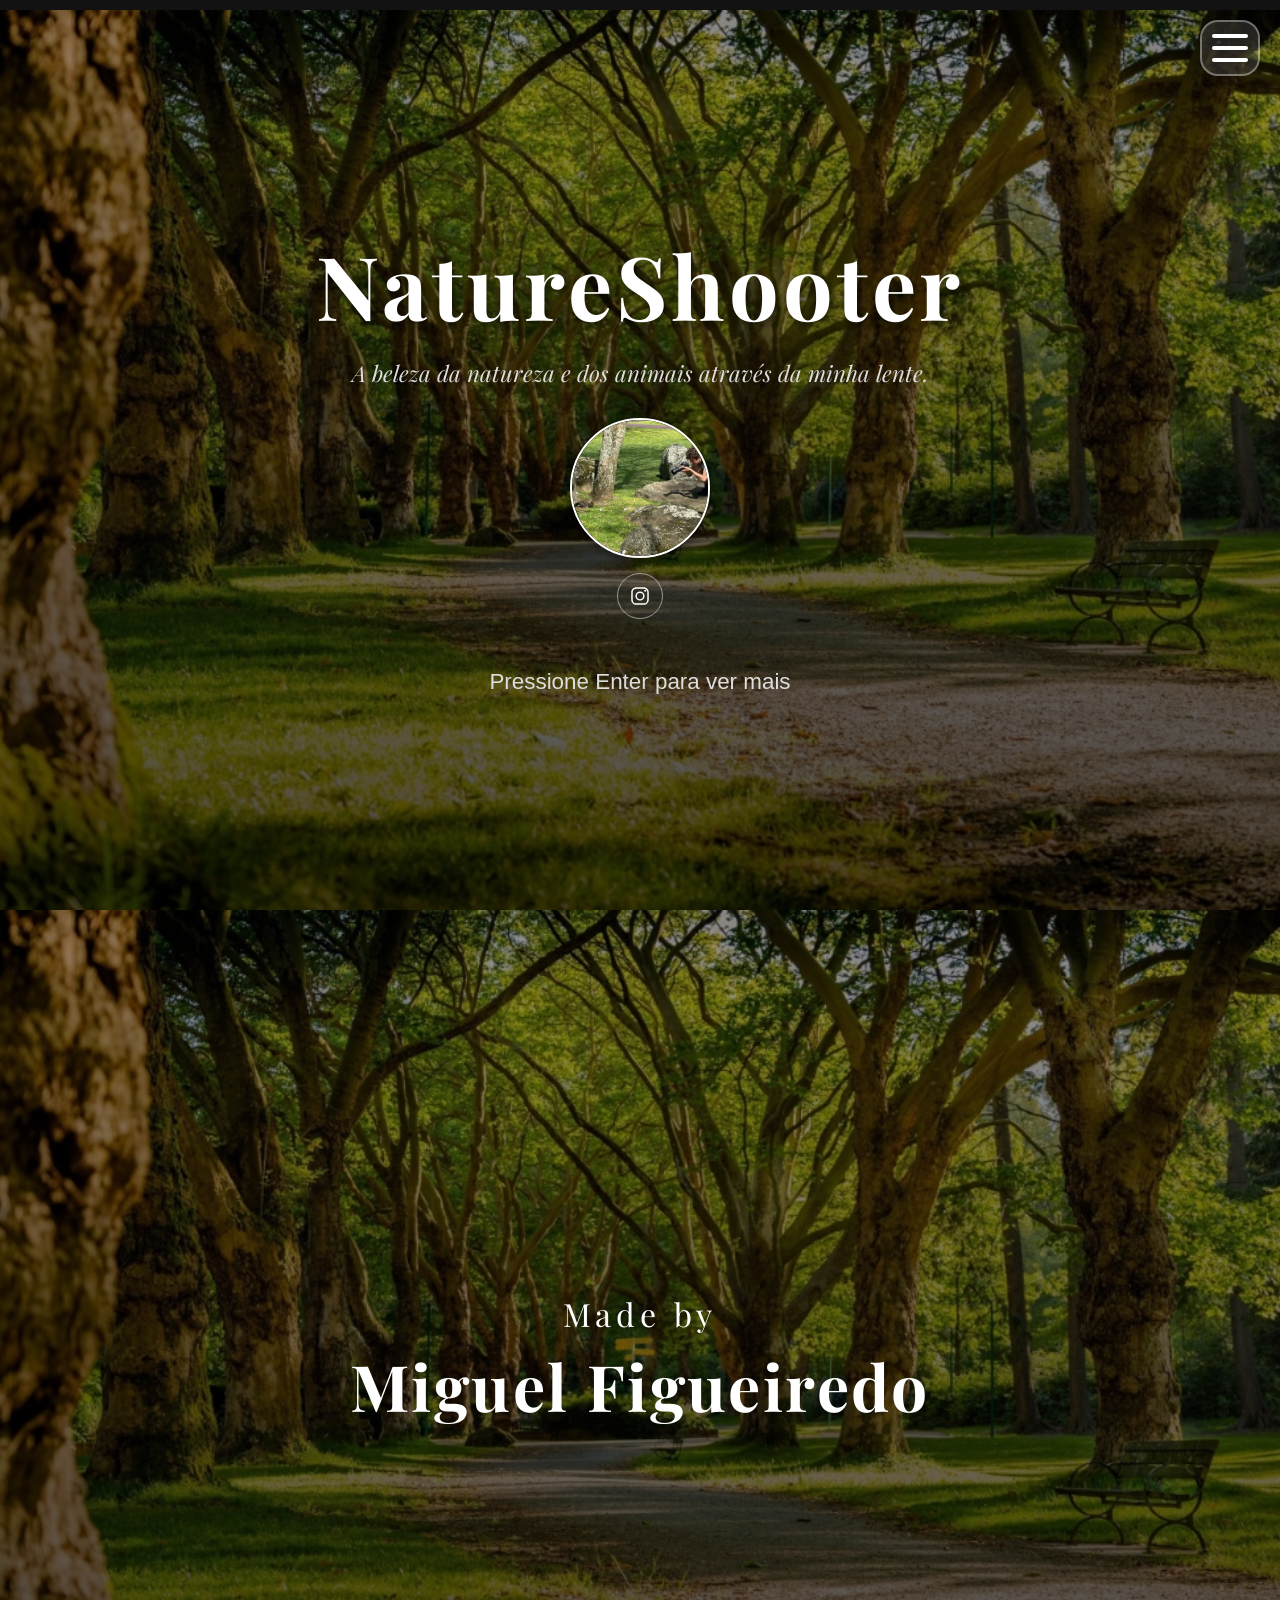
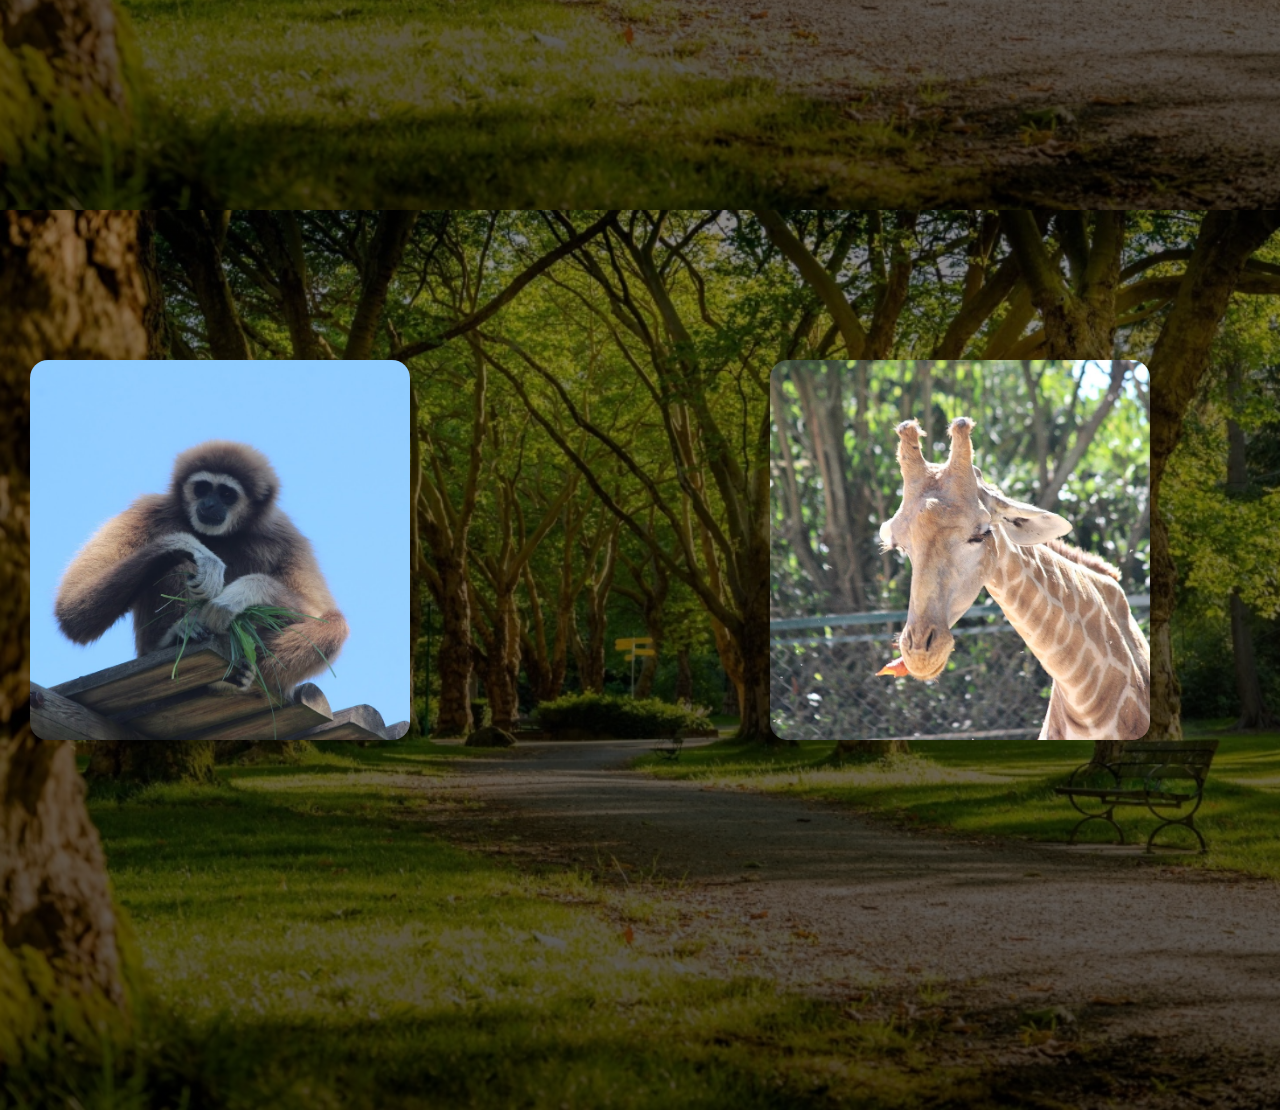
==== index.html @ ded07d56 "Remove texto Menu e estiliza links do menu" ====
<!DOCTYPE html>
<html lang="pt">
<head>
    <meta charset="UTF-8">
    <meta name="viewport" content="width=device-width, initial-scale=1.0">
    <title>NatureShooter | Fotografia de Animais</title>
    <meta name="description" content="NatureShooter é o portfólio de fotografia de animais e natureza por Miguel Figueiredo. Explore imagens de macacos, girafas e paisagens naturais." />
    <meta name="keywords" content="NatureShooter, fotografia, animais, natureza, macacos, girafas, portfólio, Miguel Figueiredo" />
    <meta name="author" content="Miguel Figueiredo" />
    <meta name="google-site-verification" content="googleacfc2899a70cedc3" />
    <meta property="og:title" content="NatureShooter | Fotografia de Animais" />
    <meta property="og:description" content="NatureShooter é o portfólio de fotografia de animais e natureza por Miguel Figueiredo. Veja imagens de macacos, girafas e mais." />
    <meta property="og:type" content="website" />
    <meta property="og:image" content="fotos/IMG_3420.JPG" />
    <meta property="og:url" content="https://jg4432894-hue.github.io/NatureShooter/" />
    <meta name="theme-color" content="#0d0d0d" />
    <link rel="preconnect" href="https://fonts.googleapis.com">
    <link rel="preconnect" href="https://fonts.gstatic.com" crossorigin>
    <link href="https://fonts.googleapis.com/css2?family=Playfair+Display:ital,wght@0,600;1,400&display=swap" rel="stylesheet">
    <link rel="stylesheet" href="style.css">
</head>
<body>

    <nav class="sidebar" aria-label="Navegação principal">
        <button class="menu-toggle" aria-expanded="false" aria-controls="sidebar-menu" aria-label="Abrir menu de navegação">
            <span></span>
            <span></span>
            <span></span>
        </button>
        <div class="sidebar-menu" id="sidebar-menu" aria-hidden="true">
            <ul>
                <li><a href="#inicio-slide">Início</a></li>
                <li><a href="#monkey-slide">Fotos</a></li>
            </ul>
        </div>
    </nav>

    <header class="cabecalho" id="inicio-slide">
        <h1>NatureShooter</h1>
        <p>A beleza da natureza e dos animais através da minha lente.</p>
        
        <div class="perfil-container">
            <img src="fotos/pfp.jpg" alt="Foto de Perfil Nature Shooter" class="perfil-foto">
            
            <a href="https://www.instagram.com/nature_shooter1/" target="_blank" class="instagram-link" title="Visitar Instagram">
                <svg class="instagram-logo" viewBox="0 0 512 512">
                    <path d="M349.33 69.33a93.62 93.62 0 0 1 93.34 93.34v186.66a93.62 93.62 0 0 1-93.34 93.34H162.67a93.62 93.62 0 0 1-93.34-93.34V162.67a93.62 93.62 0 0 1 93.34-93.34h186.66m0-37.33H162.67C90.8 32 32 90.8 32 162.67v186.66C32 421.2 90.8 480 162.67 480h186.66C421.2 480 480 421.2 480 349.33V162.67C480 90.8 421.2 32 349.33 32z"/>
                    <path d="M256 138.67A117.33 117.33 0 1 0 373.33 256 117.46 117.46 0 0 0 256 138.67zm0 197.33A80 80 0 1 1 336 256a80.09 80.09 0 0 1-80 80z"/>
                    <circle cx="390.47" cy="121.53" r="27.02"/>
                </svg>
            </a>
        </div>

        <p class="instrucao" id="texto-instrucao">Pressione Enter para ver mais</p>
    </header>

    <main class="galeria" id="meu-album">
        <section class="obra made-by">
            <div class="made-by-texto">
                <p class="made-by-label">Made by</p>
                <h2 class="made-by-name">Miguel Figueiredo</h2>
            </div>
        </section>

        <section class="obra monkey-slide" id="monkey-slide">
            <div class="monkey-card">
                <div class="monkey-button-wrapper">
                    <button id="add-monkey-btn" class="monkey-button" type="button" aria-label="Adicionar fotos de macacos">
                        <img src="fotos/IMG_3420.JPG" alt="Macaco" />
                    </button>
                    <button id="add-new-btn" class="monkey-button" type="button" aria-label="Adicionar fotos adicionais">
                        <img src="fotos/IMG_3447.JPG" alt="Girafa" />
                    </button>
                    <button id="add-new-btn-2" class="monkey-button" type="button" aria-label="Adicionar foto recém adicionada">
                        <img src="fotos/IMG_3460.JPG" alt="Imagem nova" />
                    </button>
                </div>
                <input type="file" id="monkey-file-input" accept="image/*" multiple hidden>
                <div id="monkey-preview" class="monkey-preview"></div>
            </div>
        </section>
    </main>

<script>
        function easeInOutQuad(t) {
            return t < 0.5 ? 2 * t * t : -1 + (4 - 2 * t) * t;
        }

        function smoothScrollTo(targetY, duration) {
            const startY = window.scrollY || window.pageYOffset;
            const distance = targetY - startY;
            const startTime = performance.now();

            function step(currentTime) {
                const elapsed = currentTime - startTime;
                const progress = Math.min(elapsed / duration, 1);
                const easeProgress = easeInOutQuad(progress);
                window.scrollTo(0, startY + distance * easeProgress);

                if (elapsed < duration) {
                    window.requestAnimationFrame(step);
                }
            }

            window.requestAnimationFrame(step);
        }

        function normalizeUrl(url) {
            if (typeof url !== 'string') return url;
            return url.replace(/&amp;/g, '&');
        }

        function bestInstagramResolutionUrl(url) {
            if (typeof url !== 'string') return url;
            const normalized = normalizeUrl(url);
            return normalized.replace(/s\d+(?:\.\d+)?x\d+(?:\.\d+)?/g, 's1080x1080');
        }

        async function resolveInstagramImageUrl(postUrl) {
            try {
                const oembedUrl = `https://api.instagram.com/oembed?url=${encodeURIComponent(postUrl)}`;
                const res = await fetch(oembedUrl);
                if (res.ok) {
                    const json = await res.json();
                    if (json.thumbnail_url) {
                        return bestInstagramResolutionUrl(json.thumbnail_url);
                    }
                }
            } catch (err) {
                console.warn('Instagram oEmbed falhou', err);
            }

            try {
                const proxyUrl = 'https://api.allorigins.win/raw?url=' + encodeURIComponent(postUrl);
                const res = await fetch(proxyUrl);
                if (!res.ok) throw new Error('Falha ao buscar página do Instagram');
                const html = await res.text();
                const match = html.match(/<meta property="og:image" content="([^"]+)"/i);
                return match ? bestInstagramResolutionUrl(match[1]) : null;
            } catch (err) {
                console.warn('Não foi possível resolver imagem Instagram para', postUrl, err);
                return null;
            }
        }

        function setImageSourceWithFallback(img, primarySrc, fallbackSrc) {
            let triedFallback = false;
            img.src = primarySrc;
            img.onerror = () => {
                if (!triedFallback && fallbackSrc && fallbackSrc !== primarySrc) {
                    triedFallback = true;
                    img.src = fallbackSrc;
                    return;
                }

                const fallbackMessage = document.createElement('p');
                fallbackMessage.textContent = 'Não foi possível carregar a imagem.';
                fallbackMessage.style.color = '#ffffff';
                fallbackMessage.style.marginBottom = '10px';
                img.replaceWith(fallbackMessage);
            };
        }

        async function loadInsta() {
            try {
                const res = await fetch('insta.json');
                if (!res.ok) return console.warn('Não foi possível carregar insta.json');
                const data = await res.json();
                const galeria = document.getElementById('meu-album');
                if (!Array.isArray(data) || data.length === 0) return;

                for (const item of data) {
                    const section = document.createElement('section');
                    section.className = 'obra';

                    const moldura = document.createElement('div');
                    moldura.className = 'moldura';

                    const originalImageUrl = normalizeUrl(item.image_url || item.media_url || item.url || item);
                    const fallbackImageUrl = originalImageUrl;
                    const isInstagramPost = typeof originalImageUrl === 'string' && originalImageUrl.includes('instagram.com/') && originalImageUrl.includes('/p/');
                    let resolvedUrl = originalImageUrl;
                    if (isInstagramPost) {
                        const remoteUrl = await resolveInstagramImageUrl(originalImageUrl);
                        resolvedUrl = remoteUrl ? bestInstagramResolutionUrl(remoteUrl) : originalImageUrl;
                    }

                    if (resolvedUrl && /^https?:\/\//i.test(resolvedUrl)) {
                        const img = document.createElement('img');
                        img.alt = item.caption || 'Imagem do Instagram';
                        img.loading = 'lazy';
                        setImageSourceWithFallback(img, resolvedUrl, fallbackImageUrl);
                        moldura.appendChild(img);
                    } else {
                        const message = document.createElement('p');
                        message.textContent = 'Não foi possível resolver a imagem automaticamente.';
                        message.style.color = '#ffffff';
                        message.style.marginBottom = '10px';
                        moldura.appendChild(message);

                        const link = document.createElement('a');
                        link.href = originalImageUrl;
                        link.target = '_blank';
                        link.rel = 'noopener noreferrer';
                        link.textContent = 'Ver publicação no Instagram';
                        link.style.color = '#ffffff';
                        link.style.textDecoration = 'underline';
                        moldura.appendChild(link);
                    }

                    const legenda = document.createElement('div');
                    legenda.className = 'legenda';

                    const h3 = document.createElement('h3');
                    h3.textContent = item.title || item.timestamp || item.caption || '';

                    const p = document.createElement('p');
                    p.className = 'descricao';
                    p.textContent = item.caption || '';

                    legenda.appendChild(h3);
                    legenda.appendChild(p);

                    section.appendChild(moldura);
                    section.appendChild(legenda);

                    galeria.appendChild(section);
                }
            } catch (err) {
                console.error('Erro ao carregar feed do Instagram:', err);
            }
        }

        function scrollToGallery() {
            const instrucao = document.getElementById('texto-instrucao');
            instrucao.style.opacity = '0';
            const duration = 1200;
            document.body.style.overflowY = 'auto';
            const target = document.querySelector('.obra.made-by');
            const targetY = target ? target.offsetTop : window.innerHeight;
            smoothScrollTo(targetY, duration);
        }

        function setupMonkeyPhotoButton() {
            const buttons = Array.from(document.querySelectorAll('.monkey-button'));
            const fileInput = document.getElementById('monkey-file-input');
            const preview = document.getElementById('monkey-preview');

            if (!buttons.length || !fileInput || !preview) return;

            buttons.forEach((button) => {
                button.addEventListener('click', () => fileInput.click());
            });

            fileInput.addEventListener('change', (event) => {
                const files = Array.from(event.target.files || []);
                files.forEach((file) => {
                    if (!file.type.startsWith('image/')) return;
                    const reader = new FileReader();
                    reader.onload = () => {
                        const thumb = document.createElement('img');
                        thumb.src = reader.result;
                        thumb.alt = 'Foto adicionada';
                        thumb.className = 'monkey-thumb';
                        preview.appendChild(thumb);
                    };
                    reader.readAsDataURL(file);
                });
            });
        }

        function setupReverseScroll() {
            const monkeySlide = document.getElementById('monkey-slide');
            const madeBySlide = document.querySelector('.obra.made-by');
            const headerSlide = document.querySelector('.cabecalho');

            if (monkeySlide) {
                monkeySlide.addEventListener('wheel', (event) => {
                    if (event.deltaY < 0) {
                        event.preventDefault();
                        if (!madeBySlide) return;
                        smoothScrollTo(madeBySlide.offsetTop, 900);
                    }
                }, { passive: false });
            }

            if (madeBySlide) {
                madeBySlide.addEventListener('wheel', (event) => {
                    if (event.deltaY < 0) {
                        event.preventDefault();
                        if (!headerSlide) return;
                        smoothScrollTo(headerSlide.offsetTop, 900);
                    } else if (event.deltaY > 0) {
                        event.preventDefault();
                        if (!monkeySlide) return;
                        smoothScrollTo(monkeySlide.offsetTop, 900);
                    }
                }, { passive: false });
            }
        }

        document.addEventListener('keydown', function(evento) {
            if (evento.key === 'Enter') {
                evento.preventDefault();
                scrollToGallery();
            }
        });

        setupMonkeyPhotoButton();
        setupSidebarMenu();
        setupReverseScroll();

        function setupSidebarMenu() {
            const sidebar = document.querySelector('.sidebar');
            const menuToggle = sidebar ? sidebar.querySelector('.menu-toggle') : null;
            const sidebarMenu = sidebar ? sidebar.querySelector('.sidebar-menu') : null;
            const menuLinks = sidebarMenu ? Array.from(sidebarMenu.querySelectorAll('a')) : [];

            if (!menuToggle || !sidebarMenu) return;

            function toggleMenu(open) {
                const isOpen = typeof open === 'boolean' ? open : !sidebar.classList.contains('sidebar-open');
                sidebar.classList.toggle('sidebar-open', isOpen);
                menuToggle.setAttribute('aria-expanded', String(isOpen));
                sidebarMenu.setAttribute('aria-hidden', String(!isOpen));
            }

            menuToggle.addEventListener('click', (event) => {
                event.stopPropagation();
                toggleMenu();
            });

            document.addEventListener('click', (event) => {
                if (!sidebar.contains(event.target) && sidebar.classList.contains('sidebar-open')) {
                    toggleMenu(false);
                }
            });

            menuLinks.forEach((link) => {
                link.addEventListener('click', (event) => {
                    event.preventDefault();
                    const targetId = link.getAttribute('href');
                    const target = document.querySelector(targetId);
                    if (target) {
                        toggleMenu(false);
                        smoothScrollTo(target.offsetTop, 900);
                    }
                });
            });
        }
    </script>
</body>
</html>
---- style.css ----
html {
    scroll-behavior: smooth;
}

*, *::before, *::after {
    box-sizing: border-box;
    margin: 0;
    padding: 0;
}

body {
    background-color: #121212;
    color: #eeeeee;
    font-family: 'Helvetica Neue', Arial, sans-serif;
    scroll-snap-type: y mandatory;
    overflow-y: auto;
    min-height: 100vh;
    padding-top: 10px;
}

.sidebar {
    position: fixed;
    right: 20px;
    top: 20px;
    left: auto;
    z-index: 10000;
    display: flex;
    align-items: flex-start;
    gap: 10px;
}

.menu-toggle {
    width: 60px;
    min-height: 52px;
    display: inline-flex;
    flex-direction: column;
    justify-content: center;
    align-items: center;
    gap: 8px;
    background: rgba(255, 255, 255, 0.12);
    border: 2px solid rgba(255, 255, 255, 0.35);
    border-radius: 18px;
    padding: 12px 10px;
    cursor: pointer;
    transition: background 0.25s ease, transform 0.25s ease, box-shadow 0.25s ease;
}

.menu-toggle:hover,
.menu-toggle:focus {
    background: rgba(255, 255, 255, 0.24);
    transform: translateY(-1px);
    box-shadow: 0 10px 24px rgba(0, 0, 0, 0.25);
}

.menu-toggle span {
    display: block;
    width: 100%;
    height: 4px;
    background: #ffffff;
    border-radius: 999px;
}

.sidebar-menu {
    position: fixed;
    top: 0;
    right: 0;
    width: 260px;
    min-height: 100vh;
    padding: 80px 24px 24px 24px;
    background: rgba(0, 0, 0, 0.88);
    backdrop-filter: blur(10px);
    box-shadow: -10px 0 40px rgba(0, 0, 0, 0.35);
    transform: translateX(110%);
    opacity: 0;
    transition: transform 0.35s ease, opacity 0.35s ease;
    border-left: 1px solid rgba(255, 255, 255, 0.08);
}

.sidebar-open .sidebar-menu {
    transform: translateX(0);
    opacity: 1;
}

.sidebar-menu ul {
    list-style: none;
    padding: 0;
    margin: 0;
}

.sidebar-menu li + li {
    margin-top: 18px;
}

.sidebar-menu a {
    color: #ffffff;
    text-decoration: none;
    font-family: 'Playfair Display', serif;
    font-size: 1.2rem;
    letter-spacing: 0.08em;
    font-weight: 600;
    display: inline-block;
    padding: 14px 18px;
    border-radius: 14px;
    width: 100%;
    transition: background 0.25s ease, color 0.25s ease, transform 0.25s ease;
}

.sidebar-menu a:hover,
.sidebar-menu a:focus {
    color: #121212;
    background: #ffd700;
    transform: translateX(3px);
}

@media (max-width: 760px) {
    .sidebar {
        right: 16px;
        top: 16px;
    }

    .sidebar-menu {
        width: 220px;
        padding-top: 70px;
    }

    .sidebar-menu a {
        font-size: 1rem;
        padding: 10px 14px;
    }
}

.cabecalho {
    height: 100vh; 
    display: flex;
    flex-direction: column;
    justify-content: center;
    align-items: center;
    text-align: center;
    scroll-snap-align: start;
    background-image: linear-gradient(rgba(0, 0, 0, 0.4), rgba(0, 0, 0, 0.7)), url('fotos/d90d2b4d-739e-4e83-9ef0-656e6b3c6dd5.jpg');
    background-size: cover;
    background-position: center;
}

.cabecalho h1 {
    font-family: 'Playfair Display', serif;
    font-size: 5.5rem;
    letter-spacing: 4px;
    margin-bottom: 15px;
    color: #ffffff;
    text-shadow: 2px 4px 10px rgba(0,0,0,0.6);
}

.cabecalho p {
    font-family: 'Playfair Display', serif;
    font-style: italic;
    font-size: 1.4rem;
    color: #dddddd;
}

.perfil-container {
    display: flex;
    flex-direction: column;
    align-items: center;
    margin-top: 30px;
    gap: 15px;
}

.perfil-foto {
    width: 140px;
    height: 140px;
    border-radius: 50%;
    border: 2px solid #ffffff;
    object-fit: cover;
    box-shadow: 0px 4px 10px rgba(0,0,0,0.5);
}

.instagram-link {
    display: flex;
    align-items: center;
    justify-content: center;
    padding: 12px;
    color: #ffffff;
    text-decoration: none;
    border: 1px solid rgba(255, 255, 255, 0.5);
    border-radius: 50%;
    transition: all 0.3s ease;
}

.instagram-logo {
    width: 20px;
    height: 20px;
    fill: #ffffff;
    transition: all 0.3s ease;
}

.instagram-link:hover {
    background-color: #ffffff;
    border-color: #ffffff;
}

.instagram-link:hover .instagram-logo {
    fill: #121212;
}

.instrucao {
    margin-top: 50px;
    font-size: 1rem;
    color: #ffffff;
    font-style: normal !important;
    font-family: sans-serif !important;
    animation: piscar 2s infinite;
    transition: opacity 0.5s ease;
}

@keyframes piscar {
    0%, 100% { opacity: 1; }
    50% { opacity: 0.2; }
}

.galeria {
    display: flex;
    flex-direction: column;
}

.obra {
    min-height: 100vh;
    display: flex;
    flex-direction: column;
    justify-content: center;
    align-items: center;
    scroll-snap-align: start;
    padding: 20px;
}


.moldura {
    width: min(95vw, 1200px);
    max-height: 85vh;
    display: flex;
    justify-content: center;
    align-items: center;
    margin: 0 auto;
    box-shadow: 0px 20px 40px rgba(0, 0, 0, 0.8);
    border-radius: 5px;
    padding: 10px;
    background-color: #000;
    overflow: hidden;
}

.moldura img {
    width: auto;
    height: auto;
    max-width: 100%;
    max-height: 100%;
    object-fit: contain;
    object-position: center center;
    display: block;
}

.obra.made-by,
.monkey-slide {
    min-height: 100vh;
    width: 100%;
    display: flex;
    justify-content: center;
    align-items: center;
    background-image: linear-gradient(rgba(0, 0, 0, 0.4), rgba(0, 0, 0, 0.7)), url('fotos/d90d2b4d-739e-4e83-9ef0-656e6b3c6dd5.jpg');
    background-size: cover;
    background-position: center;
    background-repeat: no-repeat;
}

.monkey-slide {
    justify-content: flex-start;
    align-items: flex-start;
    padding: 20px;
}

.monkey-button-wrapper {
    margin: 120px auto 0;
    display: inline-flex;
    align-items: center;
    justify-content: center;
    gap: 20px;
}

#add-new-btn {
    margin-left: 320px;
}

#add-new-btn-2 {
    margin-left: 300px;
}

.made-by-texto,
.monkey-card {
    text-align: center;
    color: #ffffff;
}

.monkey-card {
    width: auto;
    max-width: none;
    background: transparent;
    border: none;
    border-radius: 0;
    padding: 0;
    box-shadow: none;
}


.monkey-button-wrapper {
    display: inline-flex;
    align-items: center;
    justify-content: center;
}

.monkey-button {
    width: 400px;
    height: 400px;
    display: inline-flex;
    align-items: center;
    justify-content: center;
    border: none;
    border-radius: 20px;
    background: transparent;
    cursor: pointer;
    transition: transform 0.2s ease, background 0.2s ease, border-color 0.2s ease;
}

.monkey-button:hover {
    transform: translateY(-1px) scale(1.05);
    background: transparent;
}

.monkey-button img {
    width: 380px;
    height: 380px;
    object-fit: cover;
    border-radius: 18px;
    border: none;
    transition: transform 0.2s ease;
}

.monkey-preview {
    display: grid;
    grid-template-columns: repeat(auto-fit, minmax(100px, 1fr));
    gap: 12px;
    margin-top: 24px;
}

.monkey-thumb {
    width: 100%;
    aspect-ratio: 1 / 1;
    object-fit: cover;
    border-radius: 14px;
    border: 1px solid rgba(255, 255, 255, 0.16);
}

.made-by-label {
    font-family: 'Playfair Display', serif;
    font-size: 2rem;
    letter-spacing: 0.3rem;
    margin-bottom: 0.5rem;
}

.made-by-name {
    font-family: 'Playfair Display', serif;
    font-size: 4rem;
    letter-spacing: 0.15rem;
    margin: 0;
}


.legenda {
    margin-top: 25px;
    text-align: center;
}

.legenda h3 {
    font-size: 1.6rem;
    margin-bottom: 8px;
    color: #ffffff;
    letter-spacing: 1px;
}

.legenda .descricao {
    font-size: 1.1rem;
    color: #a0a0a0;
}

/* Responsive adjustments for phones and tablets */
@media (max-width: 1024px) {
    body {
        overflow-y: auto;
        height: auto;
    }

    .cabecalho {
        min-height: 100vh;
        padding: 40px 20px;
    }

    .cabecalho h1 {
        font-size: 3.8rem;
        letter-spacing: 3px;
    }

    .cabecalho p {
        font-size: 1.1rem;
        max-width: 90vw;
        margin: 0 auto;
    }

    .perfil-container {
        margin-top: 20px;
    }

    .perfil-foto {
        width: 120px;
        height: 120px;
    }

    .instagram-link {
        padding: 10px;
    }

    .instagram-logo {
        width: 18px;
        height: 18px;
    }

    .monkey-slide {
        padding: 20px 12px;
    }

    .monkey-button-wrapper {
        width: 100%;
        flex-wrap: wrap;
        gap: 18px;
        margin: 80px auto 0;
        justify-content: center;
    }

    #add-new-btn,
    #add-new-btn-2 {
        margin-left: 0;
    }

    .monkey-button {
        width: min(300px, 90vw);
        height: min(300px, 90vw);
        max-width: 100%;
    }

    .monkey-button img {
        width: 100%;
        height: 100%;
    }

    .moldura {
        width: min(95vw, 1000px);
        padding: 10px;
    }

    .moldura img {
        max-height: 70vh;
    }

    .made-by-label {
        font-size: 1.8rem;
    }

    .made-by-name {
        font-size: 3rem;
    }
}

@media (max-width: 768px) {
    .cabecalho h1 {
        font-size: 2.8rem;
    }

    .cabecalho p {
        font-size: 1rem;
    }

    .perfil-foto {
        width: 100px;
        height: 100px;
    }

    .monkey-button-wrapper {
        display: flex;
        flex-direction: column;
        gap: 16px;
        margin-top: 60px;
    }

    .monkey-button {
        width: min(240px, 90vw);
        height: min(240px, 90vw);
    }

    .monkey-button img {
        width: 100%;
        height: 100%;
    }

    .made-by-label {
        font-size: 1.5rem;
    }

    .made-by-name {
        font-size: 2.6rem;
    }

    .obra,
    .moldura {
        padding: 16px 10px;
        width: min(92vw, 1000px);
    }
}

@media (max-width: 480px) {
    .cabecalho h1 {
        font-size: 2.3rem;
    }

    .cabecalho p {
        font-size: 0.95rem;
    }

    .perfil-foto {
        width: 84px;
        height: 84px;
    }

    .monkey-button-wrapper {
        gap: 14px;
        margin-top: 50px;
    }

    .monkey-button {
        width: min(220px, 90vw);
        height: min(220px, 90vw);
    }

    .moldura img {
        max-height: 55vh;
    }

    .made-by-name {
        font-size: 2.2rem;
    }
}

@media (max-width: 680px) {
    html, body {
        width: 100%;
        overflow-x: hidden;
        height: auto;
        scroll-snap-type: none;
    }

    .cabecalho,
    .obra,
    .monkey-slide {
        min-height: auto;
        width: 100%;
        padding: 30px 12px;
        justify-content: center;
        align-items: center;
    }

    .cabecalho {
        height: 100vh;
        min-height: 100vh;
        padding-bottom: 0;
    }

    .obra.made-by {
        min-height: 70vh;
    }

    .cabecalho h1 {
        font-size: 2.4rem;
        letter-spacing: 2px;
        margin-bottom: 15px;
    }

    .cabecalho p {
        font-size: 0.95rem;
        max-width: 90vw;
        margin: 0 auto;
    }

    .perfil-container {
        width: 100%;
        gap: 10px;
        margin-top: 20px;
    }

    .monkey-button-wrapper {
        width: 100%;
        flex-direction: column;
        gap: 14px;
        margin-top: 40px;
        align-items: center;
        justify-content: center;
    }

    #add-new-btn,
    #add-new-btn-2 {
        margin-left: 0;
    }

    .monkey-button {
        width: min(90vw, 240px);
        height: min(90vw, 240px);
    }

    .monkey-button img {
        width: 100%;
        height: 100%;
    }

    .moldura {
        width: 100%;
        max-width: 100%;
        padding: 10px;
    }

    .moldura img {
        width: 100%;
        max-height: none;
    }

    .made-by-label {
        font-size: 1.4rem;
    }

    .made-by-name {
        font-size: 2rem;
    }
}
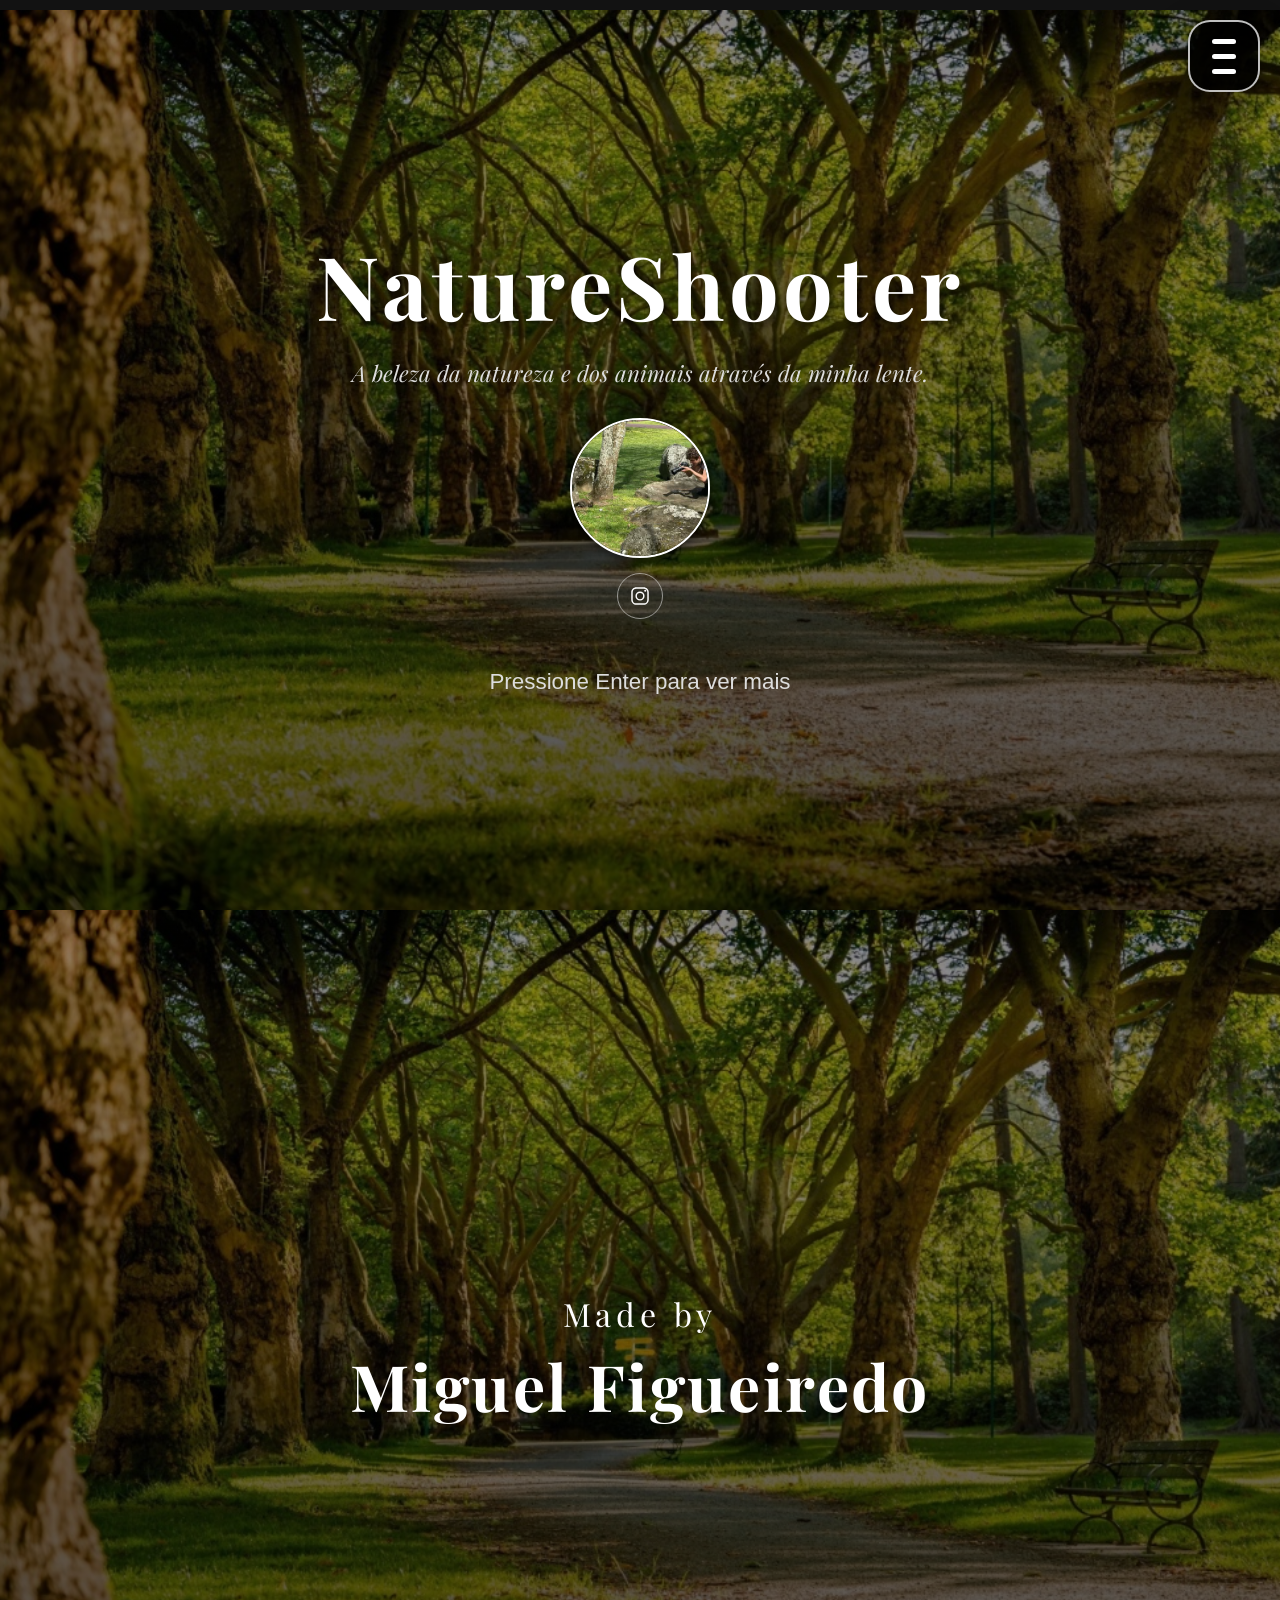
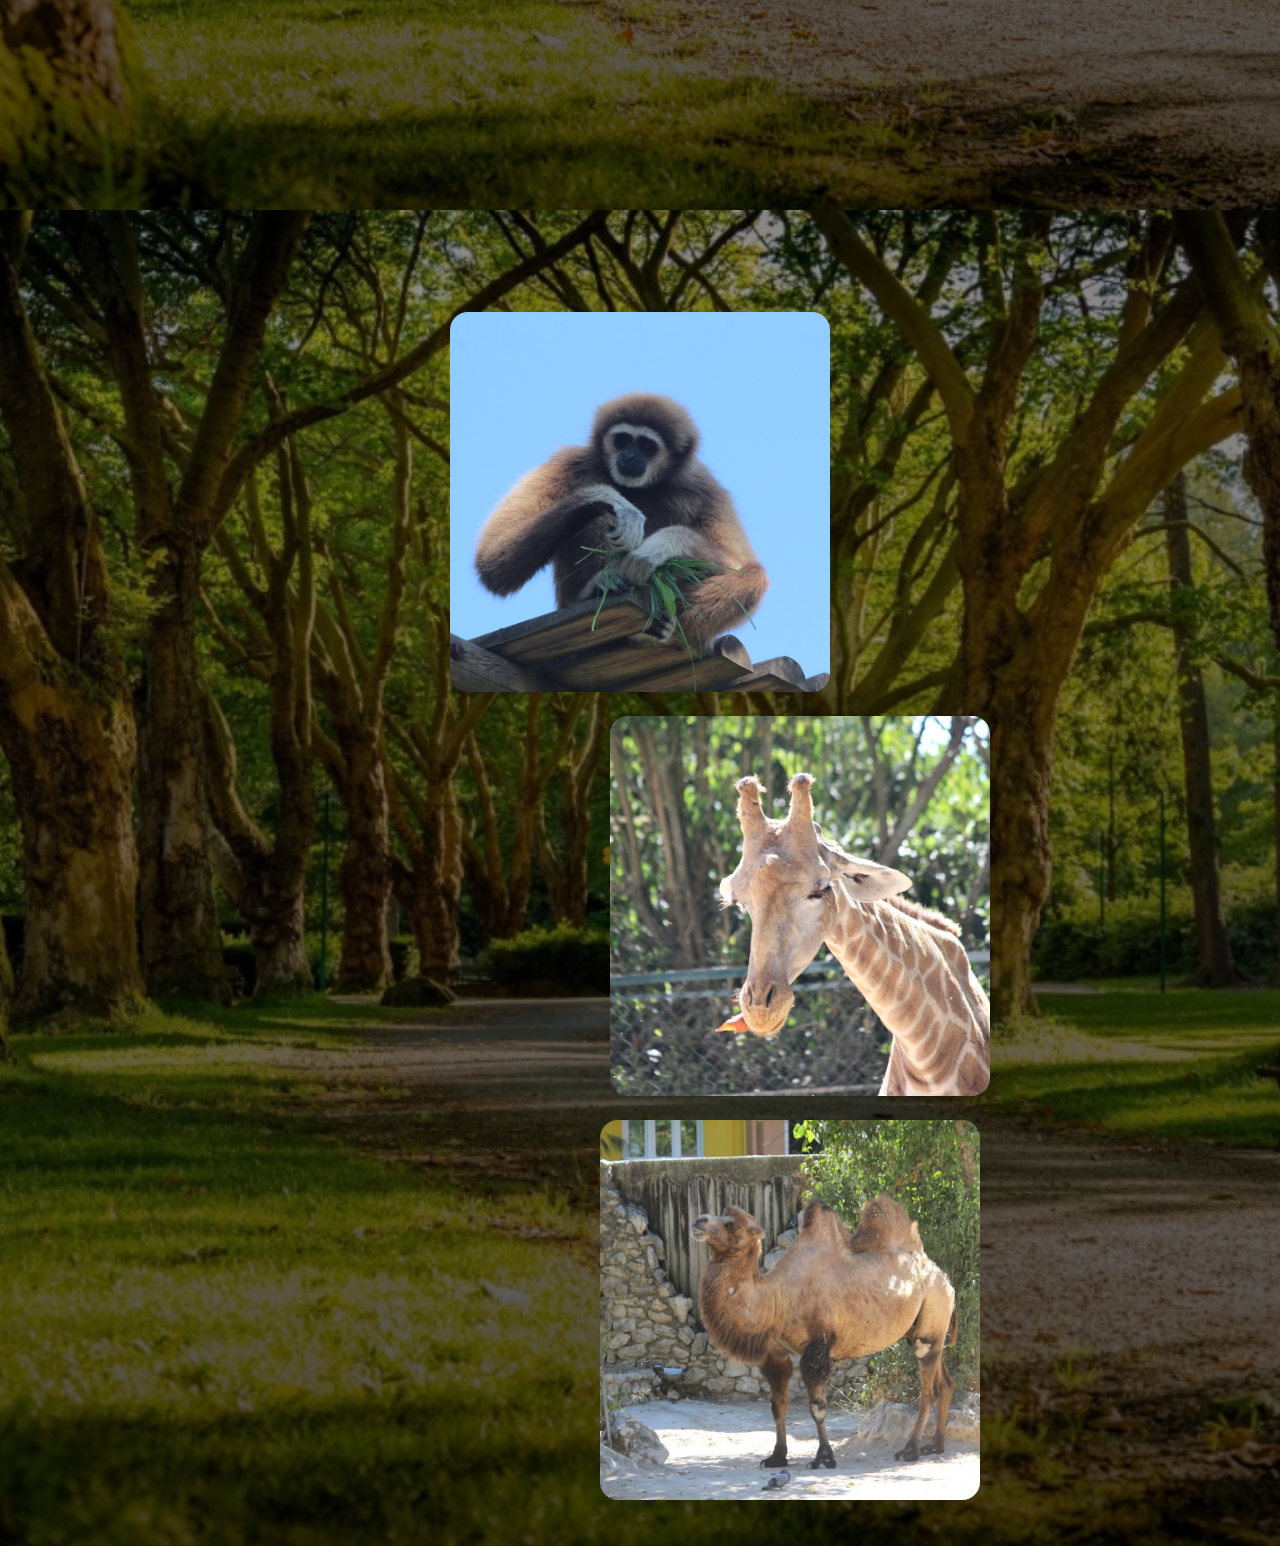
==== commit d2fd6dc5: "Otimiza código e melhora responsividade" ====
--- a/index.html
+++ b/index.html
@@ -82,163 +82,18 @@
     </main>
 
 <script>
-        function easeInOutQuad(t) {
-            return t < 0.5 ? 2 * t * t : -1 + (4 - 2 * t) * t;
-        }
-
-        function smoothScrollTo(targetY, duration) {
-            const startY = window.scrollY || window.pageYOffset;
-            const distance = targetY - startY;
-            const startTime = performance.now();
-
-            function step(currentTime) {
-                const elapsed = currentTime - startTime;
-                const progress = Math.min(elapsed / duration, 1);
-                const easeProgress = easeInOutQuad(progress);
-                window.scrollTo(0, startY + distance * easeProgress);
-
-                if (elapsed < duration) {
-                    window.requestAnimationFrame(step);
-                }
-            }
-
-            window.requestAnimationFrame(step);
-        }
-
-        function normalizeUrl(url) {
-            if (typeof url !== 'string') return url;
-            return url.replace(/&amp;/g, '&');
-        }
-
-        function bestInstagramResolutionUrl(url) {
-            if (typeof url !== 'string') return url;
-            const normalized = normalizeUrl(url);
-            return normalized.replace(/s\d+(?:\.\d+)?x\d+(?:\.\d+)?/g, 's1080x1080');
-        }
-
-        async function resolveInstagramImageUrl(postUrl) {
-            try {
-                const oembedUrl = `https://api.instagram.com/oembed?url=${encodeURIComponent(postUrl)}`;
-                const res = await fetch(oembedUrl);
-                if (res.ok) {
-                    const json = await res.json();
-                    if (json.thumbnail_url) {
-                        return bestInstagramResolutionUrl(json.thumbnail_url);
-                    }
-                }
-            } catch (err) {
-                console.warn('Instagram oEmbed falhou', err);
-            }
-
-            try {
-                const proxyUrl = 'https://api.allorigins.win/raw?url=' + encodeURIComponent(postUrl);
-                const res = await fetch(proxyUrl);
-                if (!res.ok) throw new Error('Falha ao buscar página do Instagram');
-                const html = await res.text();
-                const match = html.match(/<meta property="og:image" content="([^"]+)"/i);
-                return match ? bestInstagramResolutionUrl(match[1]) : null;
-            } catch (err) {
-                console.warn('Não foi possível resolver imagem Instagram para', postUrl, err);
-                return null;
-            }
-        }
-
-        function setImageSourceWithFallback(img, primarySrc, fallbackSrc) {
-            let triedFallback = false;
-            img.src = primarySrc;
-            img.onerror = () => {
-                if (!triedFallback && fallbackSrc && fallbackSrc !== primarySrc) {
-                    triedFallback = true;
-                    img.src = fallbackSrc;
-                    return;
-                }
-
-                const fallbackMessage = document.createElement('p');
-                fallbackMessage.textContent = 'Não foi possível carregar a imagem.';
-                fallbackMessage.style.color = '#ffffff';
-                fallbackMessage.style.marginBottom = '10px';
-                img.replaceWith(fallbackMessage);
-            };
-        }
-
-        async function loadInsta() {
-            try {
-                const res = await fetch('insta.json');
-                if (!res.ok) return console.warn('Não foi possível carregar insta.json');
-                const data = await res.json();
-                const galeria = document.getElementById('meu-album');
-                if (!Array.isArray(data) || data.length === 0) return;
-
-                for (const item of data) {
-                    const section = document.createElement('section');
-                    section.className = 'obra';
-
-                    const moldura = document.createElement('div');
-                    moldura.className = 'moldura';
-
-                    const originalImageUrl = normalizeUrl(item.image_url || item.media_url || item.url || item);
-                    const fallbackImageUrl = originalImageUrl;
-                    const isInstagramPost = typeof originalImageUrl === 'string' && originalImageUrl.includes('instagram.com/') && originalImageUrl.includes('/p/');
-                    let resolvedUrl = originalImageUrl;
-                    if (isInstagramPost) {
-                        const remoteUrl = await resolveInstagramImageUrl(originalImageUrl);
-                        resolvedUrl = remoteUrl ? bestInstagramResolutionUrl(remoteUrl) : originalImageUrl;
-                    }
-
-                    if (resolvedUrl && /^https?:\/\//i.test(resolvedUrl)) {
-                        const img = document.createElement('img');
-                        img.alt = item.caption || 'Imagem do Instagram';
-                        img.loading = 'lazy';
-                        setImageSourceWithFallback(img, resolvedUrl, fallbackImageUrl);
-                        moldura.appendChild(img);
-                    } else {
-                        const message = document.createElement('p');
-                        message.textContent = 'Não foi possível resolver a imagem automaticamente.';
-                        message.style.color = '#ffffff';
-                        message.style.marginBottom = '10px';
-                        moldura.appendChild(message);
-
-                        const link = document.createElement('a');
-                        link.href = originalImageUrl;
-                        link.target = '_blank';
-                        link.rel = 'noopener noreferrer';
-                        link.textContent = 'Ver publicação no Instagram';
-                        link.style.color = '#ffffff';
-                        link.style.textDecoration = 'underline';
-                        moldura.appendChild(link);
-                    }
-
-                    const legenda = document.createElement('div');
-                    legenda.className = 'legenda';
-
-                    const h3 = document.createElement('h3');
-                    h3.textContent = item.title || item.timestamp || item.caption || '';
-
-                    const p = document.createElement('p');
-                    p.className = 'descricao';
-                    p.textContent = item.caption || '';
-
-                    legenda.appendChild(h3);
-                    legenda.appendChild(p);
-
-                    section.appendChild(moldura);
-                    section.appendChild(legenda);
-
-                    galeria.appendChild(section);
-                }
-            } catch (err) {
-                console.error('Erro ao carregar feed do Instagram:', err);
-            }
+        function scrollToElement(target) {
+            if (!target) return;
+            target.scrollIntoView({ behavior: 'smooth', block: 'start' });
         }
 
         function scrollToGallery() {
             const instrucao = document.getElementById('texto-instrucao');
-            instrucao.style.opacity = '0';
-            const duration = 1200;
-            document.body.style.overflowY = 'auto';
+            if (instrucao) {
+                instrucao.style.opacity = '0';
+            }
             const target = document.querySelector('.obra.made-by');
-            const targetY = target ? target.offsetTop : window.innerHeight;
-            smoothScrollTo(targetY, duration);
+            scrollToElement(target || document.body);
         }
 
         function setupMonkeyPhotoButton() {
@@ -269,36 +124,6 @@
             });
         }
 
-        function setupReverseScroll() {
-            const monkeySlide = document.getElementById('monkey-slide');
-            const madeBySlide = document.querySelector('.obra.made-by');
-            const headerSlide = document.querySelector('.cabecalho');
-
-            if (monkeySlide) {
-                monkeySlide.addEventListener('wheel', (event) => {
-                    if (event.deltaY < 0) {
-                        event.preventDefault();
-                        if (!madeBySlide) return;
-                        smoothScrollTo(madeBySlide.offsetTop, 900);
-                    }
-                }, { passive: false });
-            }
-
-            if (madeBySlide) {
-                madeBySlide.addEventListener('wheel', (event) => {
-                    if (event.deltaY < 0) {
-                        event.preventDefault();
-                        if (!headerSlide) return;
-                        smoothScrollTo(headerSlide.offsetTop, 900);
-                    } else if (event.deltaY > 0) {
-                        event.preventDefault();
-                        if (!monkeySlide) return;
-                        smoothScrollTo(monkeySlide.offsetTop, 900);
-                    }
-                }, { passive: false });
-            }
-        }
-
         document.addEventListener('keydown', function(evento) {
             if (evento.key === 'Enter') {
                 evento.preventDefault();
@@ -308,7 +133,6 @@
 
         setupMonkeyPhotoButton();
         setupSidebarMenu();
-        setupReverseScroll();
 
         function setupSidebarMenu() {
             const sidebar = document.querySelector('.sidebar');
@@ -343,7 +167,7 @@
                     const target = document.querySelector(targetId);
                     if (target) {
                         toggleMenu(false);
-                        smoothScrollTo(target.offsetTop, 900);
+                        scrollToElement(target);
                     }
                 });
             });
--- a/style.css
+++ b/style.css
@@ -12,10 +12,15 @@
     background-color: #121212;
     color: #eeeeee;
     font-family: 'Helvetica Neue', Arial, sans-serif;
-    scroll-snap-type: y mandatory;
     overflow-y: auto;
     min-height: 100vh;
     padding-top: 10px;
+}
+
+img {
+    display: block;
+    max-width: 100%;
+    height: auto;
 }
 
 .sidebar {
@@ -24,38 +29,42 @@
     top: 20px;
     left: auto;
     z-index: 10000;
-    display: flex;
-    align-items: flex-start;
+    display: inline-flex;
+    align-items: center;
+    justify-content: center;
     gap: 10px;
+    pointer-events: auto;
 }
 
 .menu-toggle {
-    width: 60px;
-    min-height: 52px;
+    width: 72px;
+    height: 72px;
     display: inline-flex;
     flex-direction: column;
     justify-content: center;
     align-items: center;
-    gap: 8px;
-    background: rgba(255, 255, 255, 0.12);
-    border: 2px solid rgba(255, 255, 255, 0.35);
-    border-radius: 18px;
-    padding: 12px 10px;
+    gap: 10px;
+    background: rgba(0, 0, 0, 0.85);
+    border: 2px solid rgba(255, 255, 255, 0.75);
+    border-radius: 22px;
+    padding: 14px 12px;
     cursor: pointer;
-    transition: background 0.25s ease, transform 0.25s ease, box-shadow 0.25s ease;
+    transition: background 0.25s ease, transform 0.25s ease, box-shadow 0.25s ease, border-color 0.25s ease;
+    box-shadow: 0 16px 40px rgba(0, 0, 0, 0.45);
 }
 
 .menu-toggle:hover,
 .menu-toggle:focus {
-    background: rgba(255, 255, 255, 0.24);
-    transform: translateY(-1px);
-    box-shadow: 0 10px 24px rgba(0, 0, 0, 0.25);
+    background: rgba(255, 255, 255, 0.12);
+    transform: translateY(-2px);
+    border-color: rgba(255, 255, 255, 1);
+    box-shadow: 0 18px 48px rgba(0, 0, 0, 0.4);
 }
 
 .menu-toggle span {
     display: block;
-    width: 100%;
-    height: 4px;
+    width: 55%;
+    height: 5px;
     background: #ffffff;
     border-radius: 999px;
 }
@@ -64,16 +73,16 @@
     position: fixed;
     top: 0;
     right: 0;
-    width: 260px;
+    width: min(90vw, 260px);
     min-height: 100vh;
     padding: 80px 24px 24px 24px;
-    background: rgba(0, 0, 0, 0.88);
-    backdrop-filter: blur(10px);
+    background: rgba(0, 0, 0, 0.52);
+    backdrop-filter: blur(12px);
     box-shadow: -10px 0 40px rgba(0, 0, 0, 0.35);
     transform: translateX(110%);
     opacity: 0;
     transition: transform 0.35s ease, opacity 0.35s ease;
-    border-left: 1px solid rgba(255, 255, 255, 0.08);
+    border-left: 1px solid rgba(255, 255, 255, 0.12);
 }
 
 .sidebar-open .sidebar-menu {
@@ -278,11 +287,13 @@
 }
 
 .monkey-button-wrapper {
-    margin: 120px auto 0;
-    display: inline-flex;
+    margin: 80px auto 0;
+    display: flex;
+    flex-wrap: wrap;
     align-items: center;
     justify-content: center;
     gap: 20px;
+    width: min(100%, 1080px);
 }
 
 #add-new-btn {
@@ -310,15 +321,10 @@
 }
 
 
-.monkey-button-wrapper {
-    display: inline-flex;
-    align-items: center;
-    justify-content: center;
-}
 
 .monkey-button {
-    width: 400px;
-    height: 400px;
+    width: clamp(240px, 30vw, 400px);
+    height: clamp(240px, 30vw, 400px);
     display: inline-flex;
     align-items: center;
     justify-content: center;
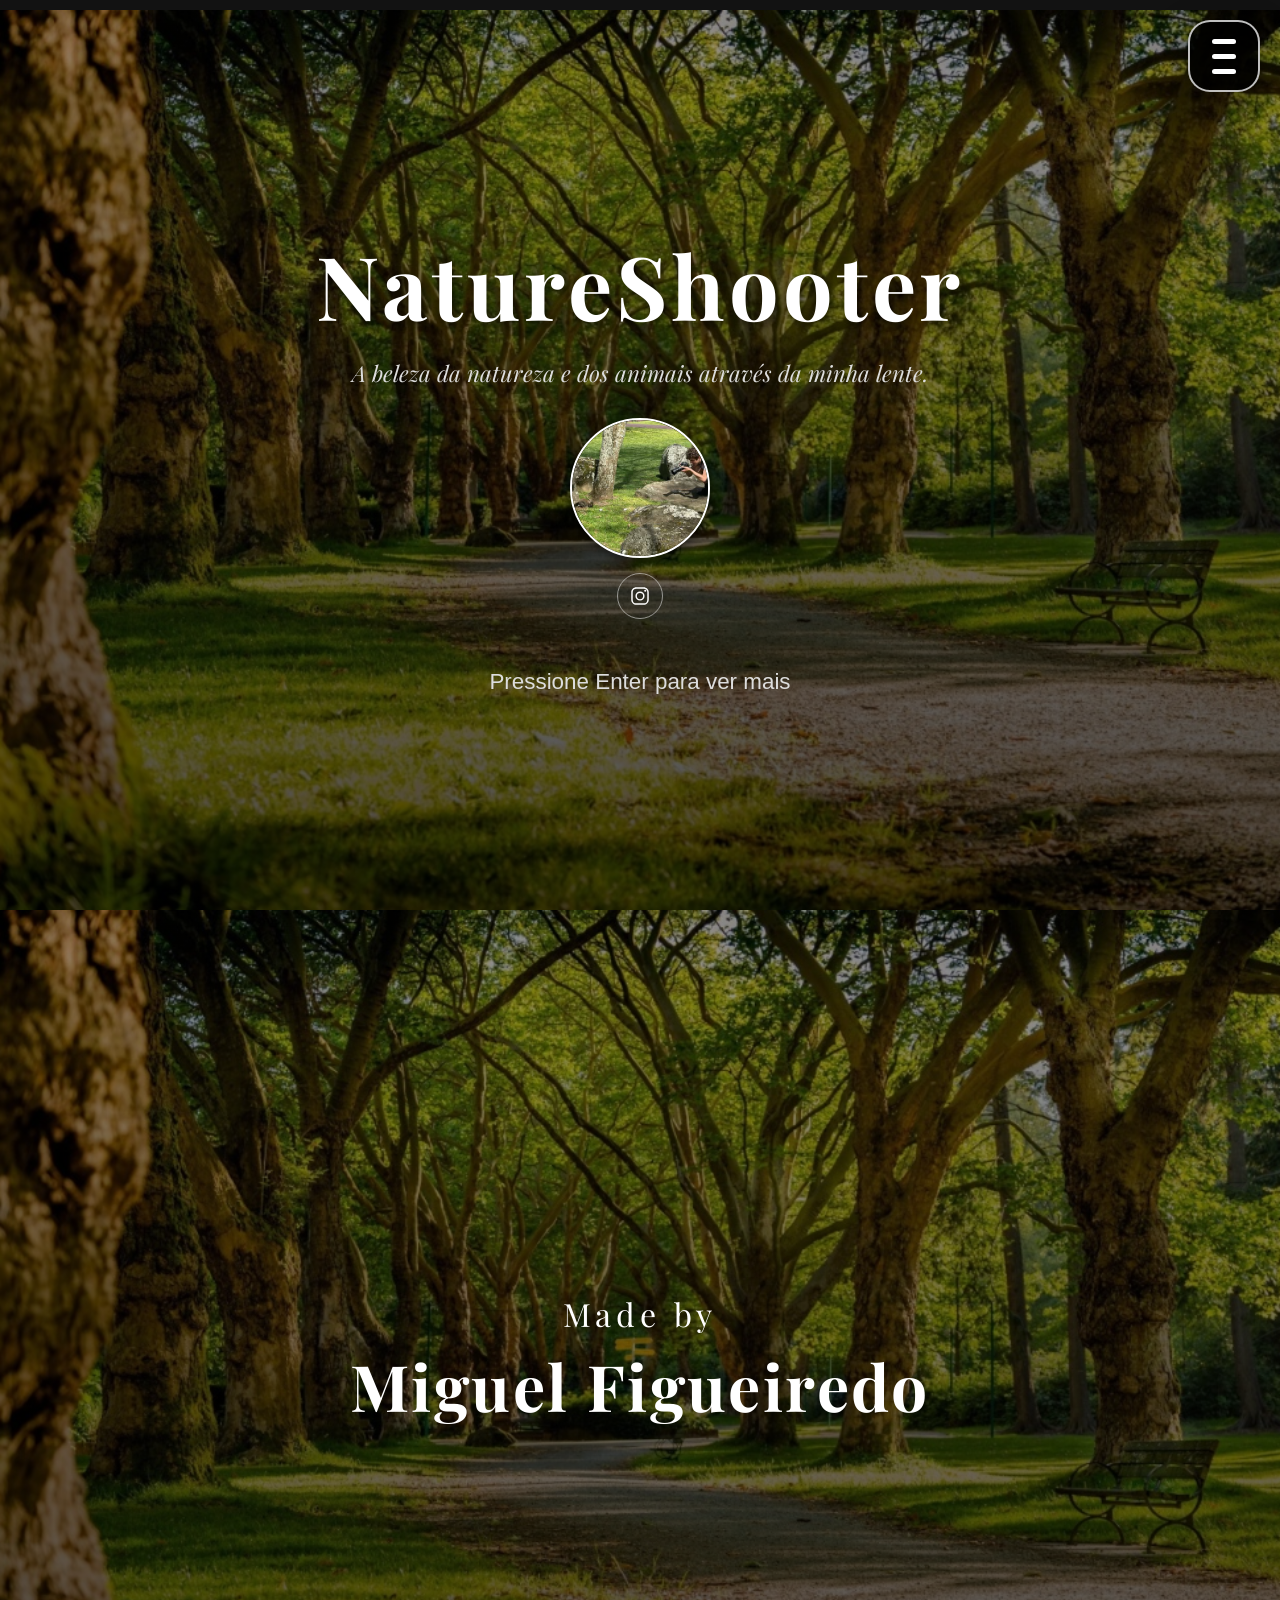
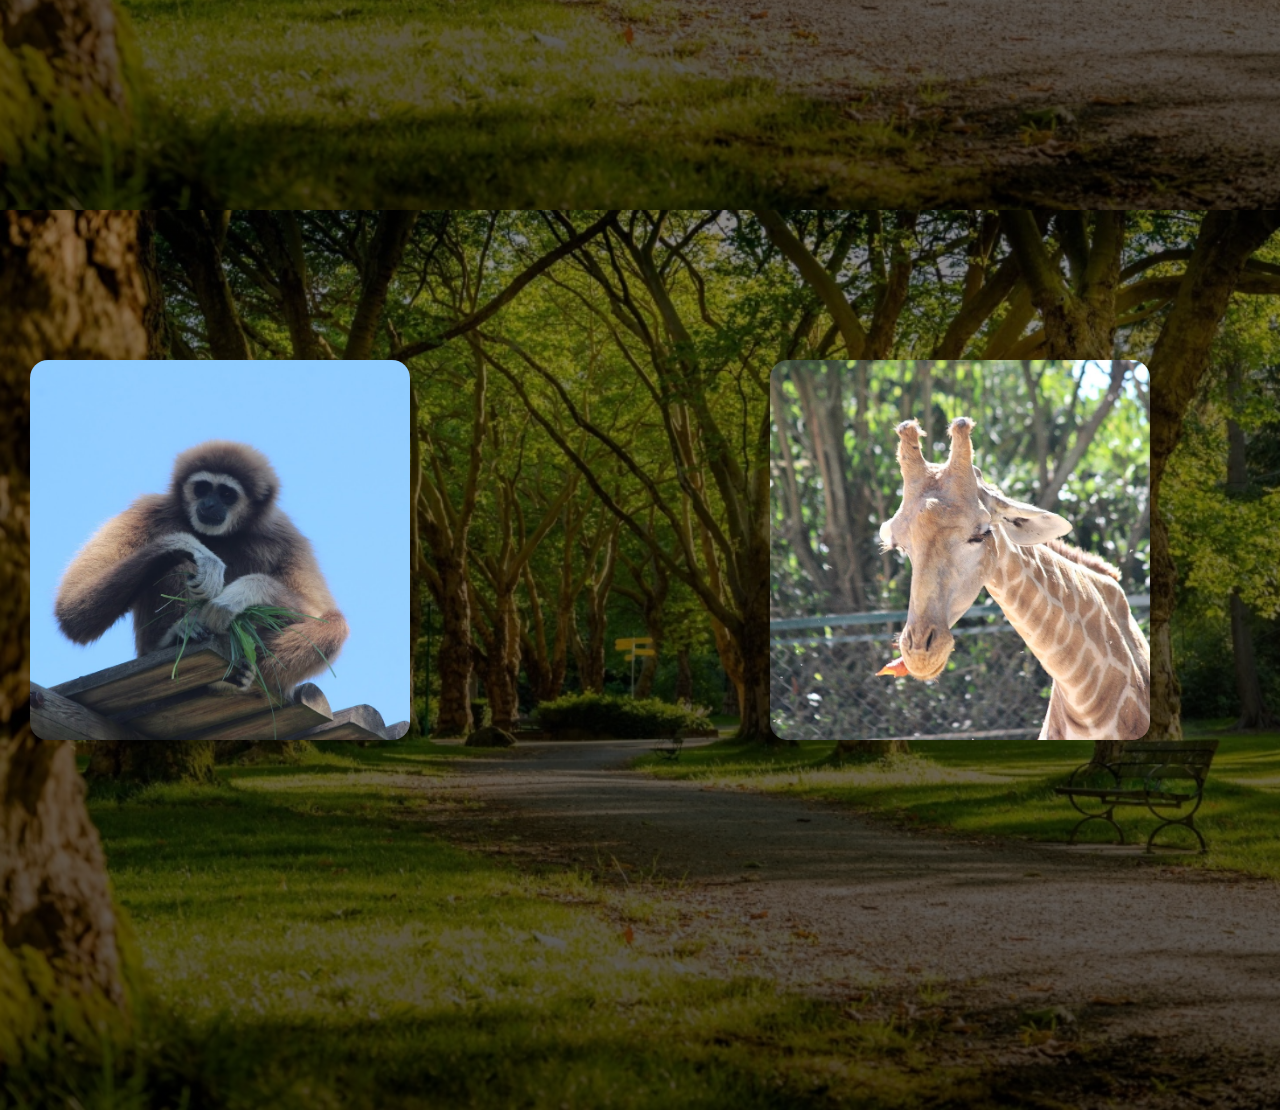
==== commit 1fb149bd: "Revert "Otimiza código e melhora responsividade" This reverts commit d2fd6dc58c04540faf10a6933043257" ====
--- a/index.html
+++ b/index.html
@@ -82,18 +82,163 @@
     </main>
 
 <script>
-        function scrollToElement(target) {
-            if (!target) return;
-            target.scrollIntoView({ behavior: 'smooth', block: 'start' });
+        function easeInOutQuad(t) {
+            return t < 0.5 ? 2 * t * t : -1 + (4 - 2 * t) * t;
+        }
+
+        function smoothScrollTo(targetY, duration) {
+            const startY = window.scrollY || window.pageYOffset;
+            const distance = targetY - startY;
+            const startTime = performance.now();
+
+            function step(currentTime) {
+                const elapsed = currentTime - startTime;
+                const progress = Math.min(elapsed / duration, 1);
+                const easeProgress = easeInOutQuad(progress);
+                window.scrollTo(0, startY + distance * easeProgress);
+
+                if (elapsed < duration) {
+                    window.requestAnimationFrame(step);
+                }
+            }
+
+            window.requestAnimationFrame(step);
+        }
+
+        function normalizeUrl(url) {
+            if (typeof url !== 'string') return url;
+            return url.replace(/&amp;/g, '&');
+        }
+
+        function bestInstagramResolutionUrl(url) {
+            if (typeof url !== 'string') return url;
+            const normalized = normalizeUrl(url);
+            return normalized.replace(/s\d+(?:\.\d+)?x\d+(?:\.\d+)?/g, 's1080x1080');
+        }
+
+        async function resolveInstagramImageUrl(postUrl) {
+            try {
+                const oembedUrl = `https://api.instagram.com/oembed?url=${encodeURIComponent(postUrl)}`;
+                const res = await fetch(oembedUrl);
+                if (res.ok) {
+                    const json = await res.json();
+                    if (json.thumbnail_url) {
+                        return bestInstagramResolutionUrl(json.thumbnail_url);
+                    }
+                }
+            } catch (err) {
+                console.warn('Instagram oEmbed falhou', err);
+            }
+
+            try {
+                const proxyUrl = 'https://api.allorigins.win/raw?url=' + encodeURIComponent(postUrl);
+                const res = await fetch(proxyUrl);
+                if (!res.ok) throw new Error('Falha ao buscar página do Instagram');
+                const html = await res.text();
+                const match = html.match(/<meta property="og:image" content="([^"]+)"/i);
+                return match ? bestInstagramResolutionUrl(match[1]) : null;
+            } catch (err) {
+                console.warn('Não foi possível resolver imagem Instagram para', postUrl, err);
+                return null;
+            }
+        }
+
+        function setImageSourceWithFallback(img, primarySrc, fallbackSrc) {
+            let triedFallback = false;
+            img.src = primarySrc;
+            img.onerror = () => {
+                if (!triedFallback && fallbackSrc && fallbackSrc !== primarySrc) {
+                    triedFallback = true;
+                    img.src = fallbackSrc;
+                    return;
+                }
+
+                const fallbackMessage = document.createElement('p');
+                fallbackMessage.textContent = 'Não foi possível carregar a imagem.';
+                fallbackMessage.style.color = '#ffffff';
+                fallbackMessage.style.marginBottom = '10px';
+                img.replaceWith(fallbackMessage);
+            };
+        }
+
+        async function loadInsta() {
+            try {
+                const res = await fetch('insta.json');
+                if (!res.ok) return console.warn('Não foi possível carregar insta.json');
+                const data = await res.json();
+                const galeria = document.getElementById('meu-album');
+                if (!Array.isArray(data) || data.length === 0) return;
+
+                for (const item of data) {
+                    const section = document.createElement('section');
+                    section.className = 'obra';
+
+                    const moldura = document.createElement('div');
+                    moldura.className = 'moldura';
+
+                    const originalImageUrl = normalizeUrl(item.image_url || item.media_url || item.url || item);
+                    const fallbackImageUrl = originalImageUrl;
+                    const isInstagramPost = typeof originalImageUrl === 'string' && originalImageUrl.includes('instagram.com/') && originalImageUrl.includes('/p/');
+                    let resolvedUrl = originalImageUrl;
+                    if (isInstagramPost) {
+                        const remoteUrl = await resolveInstagramImageUrl(originalImageUrl);
+                        resolvedUrl = remoteUrl ? bestInstagramResolutionUrl(remoteUrl) : originalImageUrl;
+                    }
+
+                    if (resolvedUrl && /^https?:\/\//i.test(resolvedUrl)) {
+                        const img = document.createElement('img');
+                        img.alt = item.caption || 'Imagem do Instagram';
+                        img.loading = 'lazy';
+                        setImageSourceWithFallback(img, resolvedUrl, fallbackImageUrl);
+                        moldura.appendChild(img);
+                    } else {
+                        const message = document.createElement('p');
+                        message.textContent = 'Não foi possível resolver a imagem automaticamente.';
+                        message.style.color = '#ffffff';
+                        message.style.marginBottom = '10px';
+                        moldura.appendChild(message);
+
+                        const link = document.createElement('a');
+                        link.href = originalImageUrl;
+                        link.target = '_blank';
+                        link.rel = 'noopener noreferrer';
+                        link.textContent = 'Ver publicação no Instagram';
+                        link.style.color = '#ffffff';
+                        link.style.textDecoration = 'underline';
+                        moldura.appendChild(link);
+                    }
+
+                    const legenda = document.createElement('div');
+                    legenda.className = 'legenda';
+
+                    const h3 = document.createElement('h3');
+                    h3.textContent = item.title || item.timestamp || item.caption || '';
+
+                    const p = document.createElement('p');
+                    p.className = 'descricao';
+                    p.textContent = item.caption || '';
+
+                    legenda.appendChild(h3);
+                    legenda.appendChild(p);
+
+                    section.appendChild(moldura);
+                    section.appendChild(legenda);
+
+                    galeria.appendChild(section);
+                }
+            } catch (err) {
+                console.error('Erro ao carregar feed do Instagram:', err);
+            }
         }
 
         function scrollToGallery() {
             const instrucao = document.getElementById('texto-instrucao');
-            if (instrucao) {
-                instrucao.style.opacity = '0';
-            }
+            instrucao.style.opacity = '0';
+            const duration = 1200;
+            document.body.style.overflowY = 'auto';
             const target = document.querySelector('.obra.made-by');
-            scrollToElement(target || document.body);
+            const targetY = target ? target.offsetTop : window.innerHeight;
+            smoothScrollTo(targetY, duration);
         }
 
         function setupMonkeyPhotoButton() {
@@ -124,6 +269,36 @@
             });
         }
 
+        function setupReverseScroll() {
+            const monkeySlide = document.getElementById('monkey-slide');
+            const madeBySlide = document.querySelector('.obra.made-by');
+            const headerSlide = document.querySelector('.cabecalho');
+
+            if (monkeySlide) {
+                monkeySlide.addEventListener('wheel', (event) => {
+                    if (event.deltaY < 0) {
+                        event.preventDefault();
+                        if (!madeBySlide) return;
+                        smoothScrollTo(madeBySlide.offsetTop, 900);
+                    }
+                }, { passive: false });
+            }
+
+            if (madeBySlide) {
+                madeBySlide.addEventListener('wheel', (event) => {
+                    if (event.deltaY < 0) {
+                        event.preventDefault();
+                        if (!headerSlide) return;
+                        smoothScrollTo(headerSlide.offsetTop, 900);
+                    } else if (event.deltaY > 0) {
+                        event.preventDefault();
+                        if (!monkeySlide) return;
+                        smoothScrollTo(monkeySlide.offsetTop, 900);
+                    }
+                }, { passive: false });
+            }
+        }
+
         document.addEventListener('keydown', function(evento) {
             if (evento.key === 'Enter') {
                 evento.preventDefault();
@@ -133,6 +308,7 @@
 
         setupMonkeyPhotoButton();
         setupSidebarMenu();
+        setupReverseScroll();
 
         function setupSidebarMenu() {
             const sidebar = document.querySelector('.sidebar');
@@ -167,7 +343,7 @@
                     const target = document.querySelector(targetId);
                     if (target) {
                         toggleMenu(false);
-                        scrollToElement(target);
+                        smoothScrollTo(target.offsetTop, 900);
                     }
                 });
             });
--- a/style.css
+++ b/style.css
@@ -12,15 +12,10 @@
     background-color: #121212;
     color: #eeeeee;
     font-family: 'Helvetica Neue', Arial, sans-serif;
+    scroll-snap-type: y mandatory;
     overflow-y: auto;
     min-height: 100vh;
     padding-top: 10px;
-}
-
-img {
-    display: block;
-    max-width: 100%;
-    height: auto;
 }
 
 .sidebar {
@@ -73,7 +68,7 @@
     position: fixed;
     top: 0;
     right: 0;
-    width: min(90vw, 260px);
+    width: 260px;
     min-height: 100vh;
     padding: 80px 24px 24px 24px;
     background: rgba(0, 0, 0, 0.52);
@@ -287,13 +282,11 @@
 }
 
 .monkey-button-wrapper {
-    margin: 80px auto 0;
-    display: flex;
-    flex-wrap: wrap;
+    margin: 120px auto 0;
+    display: inline-flex;
     align-items: center;
     justify-content: center;
     gap: 20px;
-    width: min(100%, 1080px);
 }
 
 #add-new-btn {
@@ -321,10 +314,15 @@
 }
 
 
+.monkey-button-wrapper {
+    display: inline-flex;
+    align-items: center;
+    justify-content: center;
+}
 
 .monkey-button {
-    width: clamp(240px, 30vw, 400px);
-    height: clamp(240px, 30vw, 400px);
+    width: 400px;
+    height: 400px;
     display: inline-flex;
     align-items: center;
     justify-content: center;
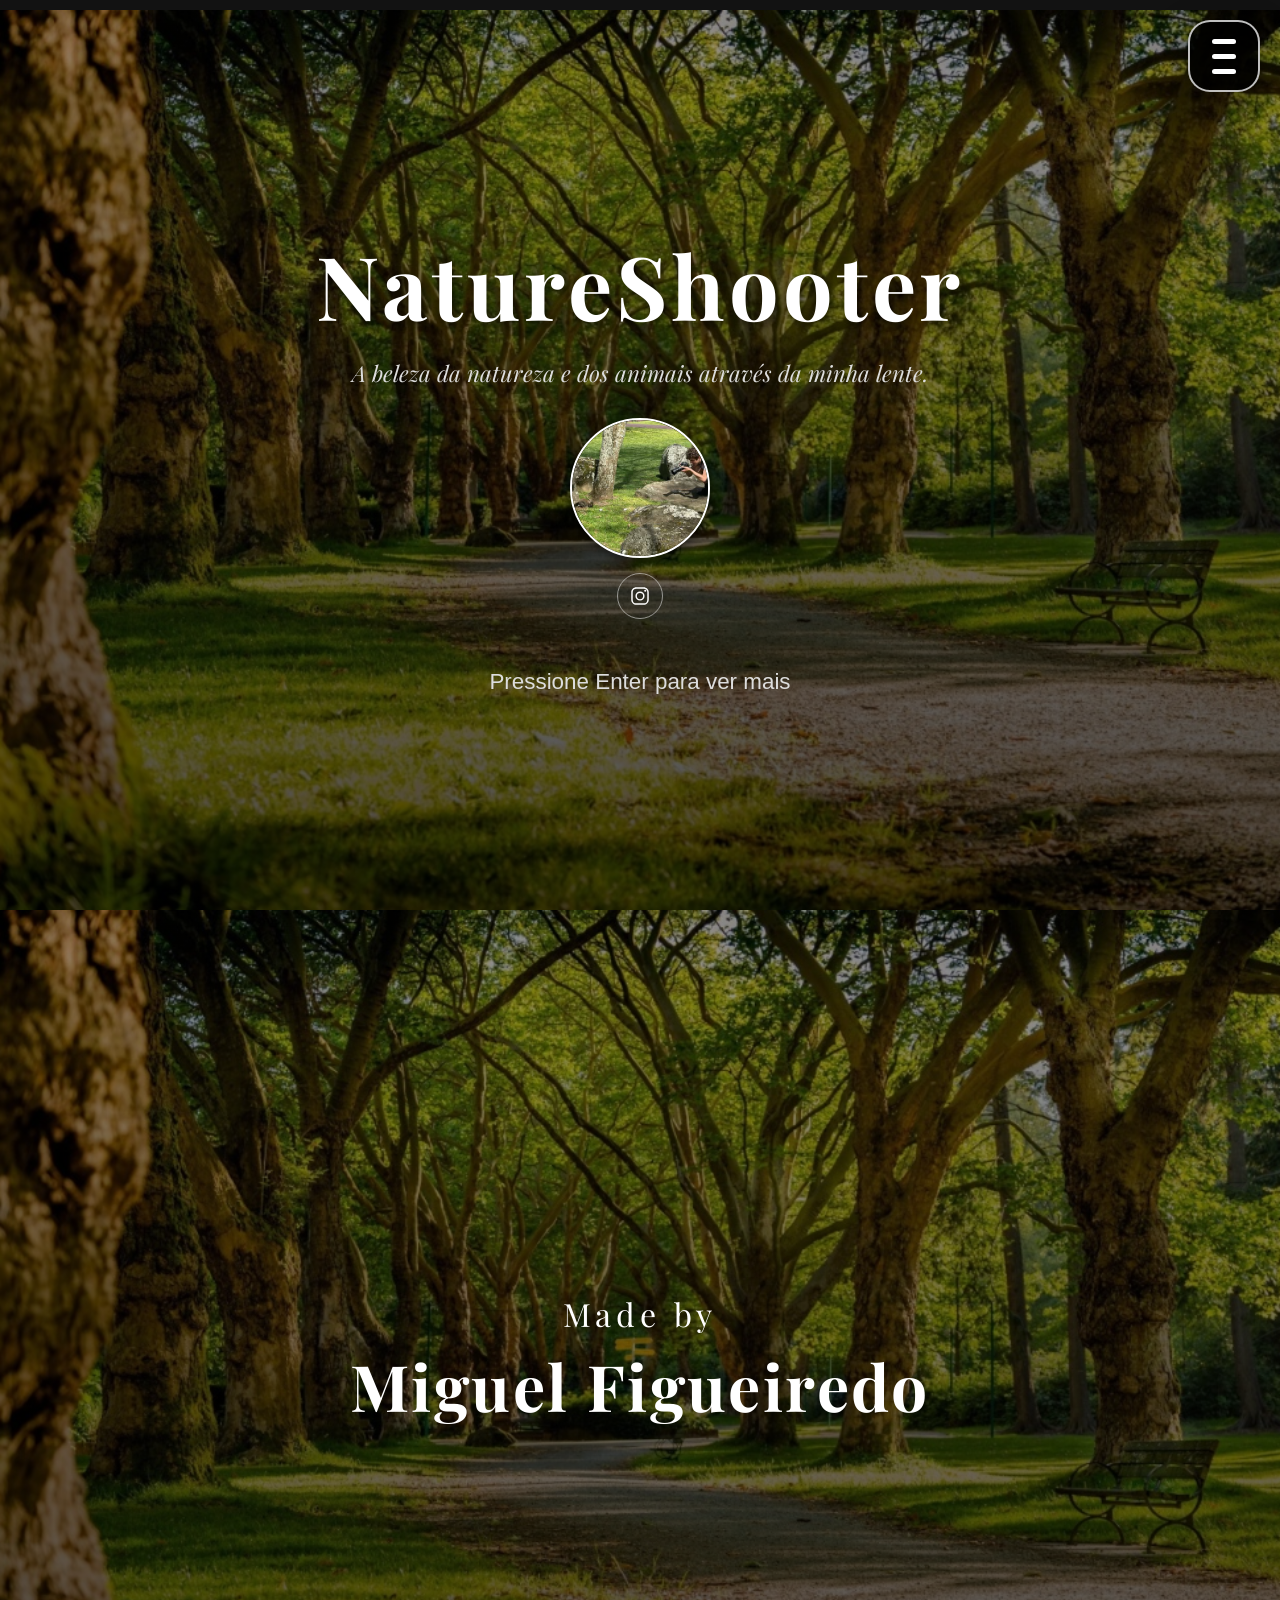
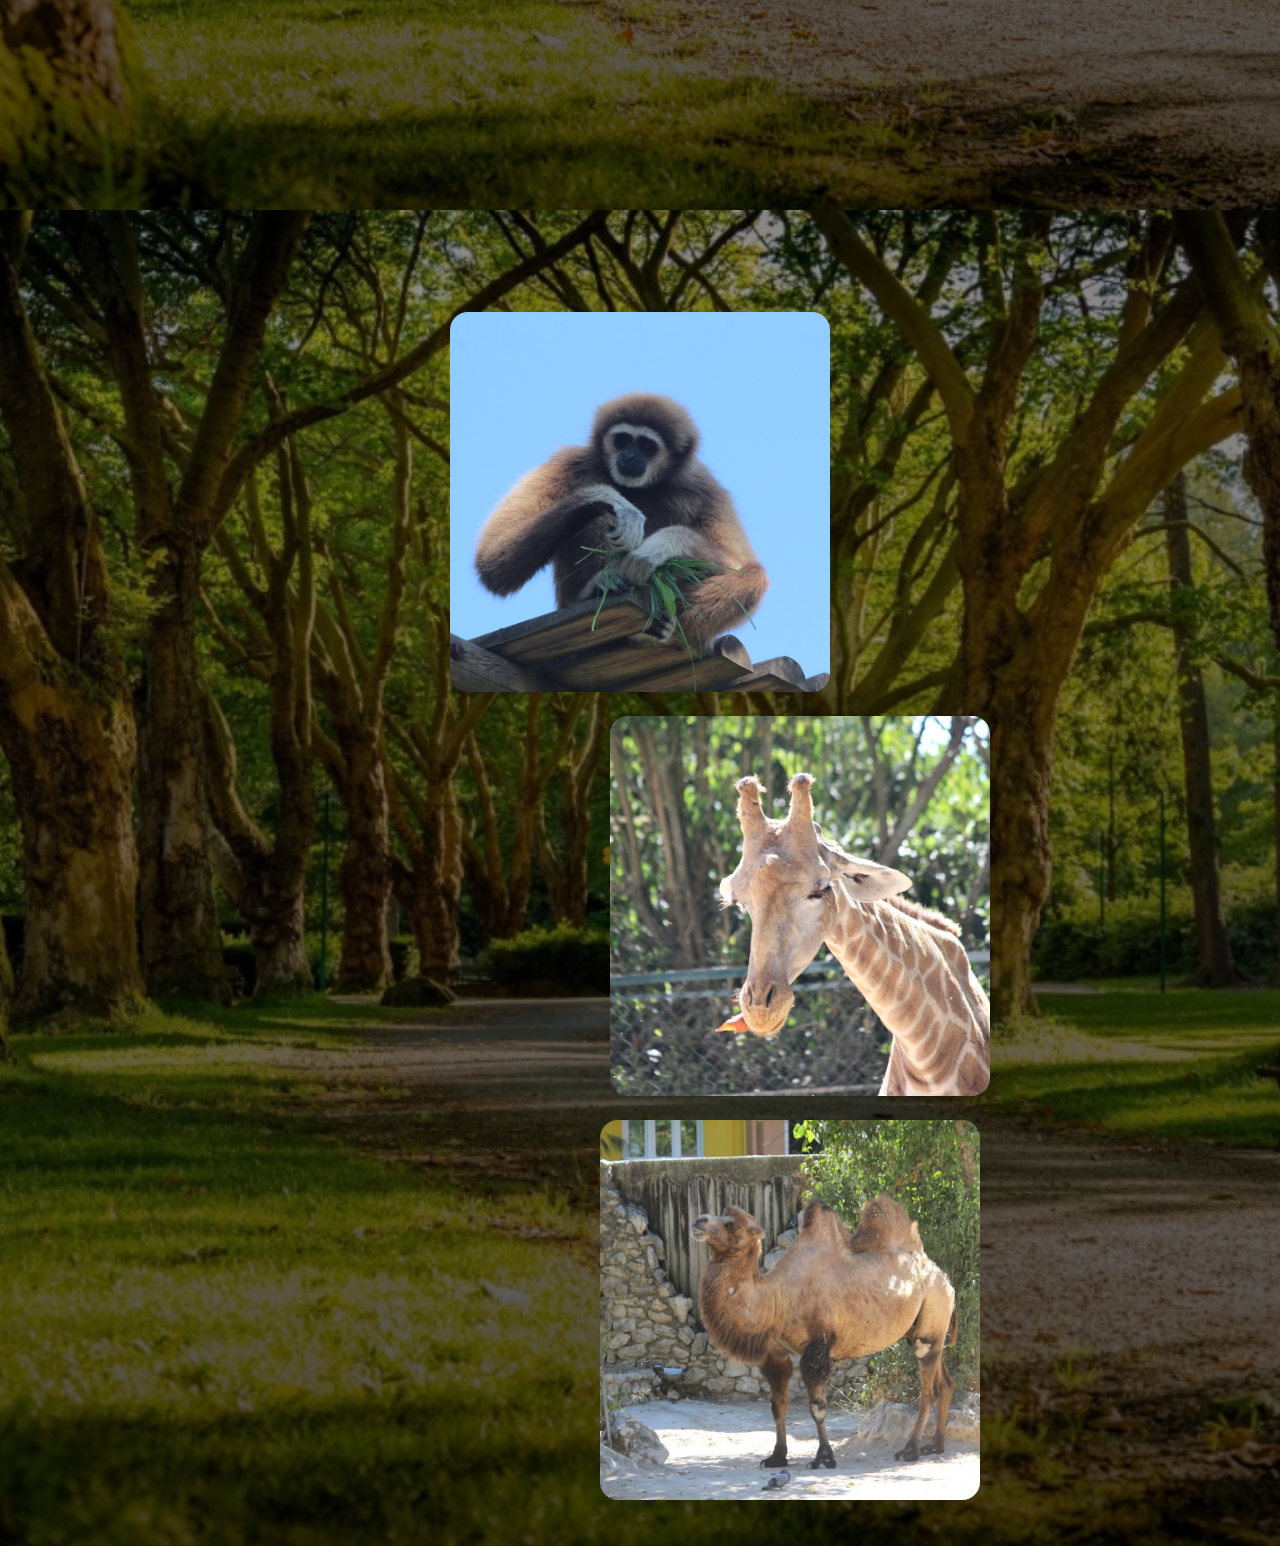
==== commit 1374f923: "Reapply "Otimiza código e melhora responsividade" This reverts commit 1fb149bdbd3d96b559605e0b277226" ====
--- a/index.html
+++ b/index.html
@@ -82,163 +82,18 @@
     </main>
 
 <script>
-        function easeInOutQuad(t) {
-            return t < 0.5 ? 2 * t * t : -1 + (4 - 2 * t) * t;
-        }
-
-        function smoothScrollTo(targetY, duration) {
-            const startY = window.scrollY || window.pageYOffset;
-            const distance = targetY - startY;
-            const startTime = performance.now();
-
-            function step(currentTime) {
-                const elapsed = currentTime - startTime;
-                const progress = Math.min(elapsed / duration, 1);
-                const easeProgress = easeInOutQuad(progress);
-                window.scrollTo(0, startY + distance * easeProgress);
-
-                if (elapsed < duration) {
-                    window.requestAnimationFrame(step);
-                }
-            }
-
-            window.requestAnimationFrame(step);
-        }
-
-        function normalizeUrl(url) {
-            if (typeof url !== 'string') return url;
-            return url.replace(/&amp;/g, '&');
-        }
-
-        function bestInstagramResolutionUrl(url) {
-            if (typeof url !== 'string') return url;
-            const normalized = normalizeUrl(url);
-            return normalized.replace(/s\d+(?:\.\d+)?x\d+(?:\.\d+)?/g, 's1080x1080');
-        }
-
-        async function resolveInstagramImageUrl(postUrl) {
-            try {
-                const oembedUrl = `https://api.instagram.com/oembed?url=${encodeURIComponent(postUrl)}`;
-                const res = await fetch(oembedUrl);
-                if (res.ok) {
-                    const json = await res.json();
-                    if (json.thumbnail_url) {
-                        return bestInstagramResolutionUrl(json.thumbnail_url);
-                    }
-                }
-            } catch (err) {
-                console.warn('Instagram oEmbed falhou', err);
-            }
-
-            try {
-                const proxyUrl = 'https://api.allorigins.win/raw?url=' + encodeURIComponent(postUrl);
-                const res = await fetch(proxyUrl);
-                if (!res.ok) throw new Error('Falha ao buscar página do Instagram');
-                const html = await res.text();
-                const match = html.match(/<meta property="og:image" content="([^"]+)"/i);
-                return match ? bestInstagramResolutionUrl(match[1]) : null;
-            } catch (err) {
-                console.warn('Não foi possível resolver imagem Instagram para', postUrl, err);
-                return null;
-            }
-        }
-
-        function setImageSourceWithFallback(img, primarySrc, fallbackSrc) {
-            let triedFallback = false;
-            img.src = primarySrc;
-            img.onerror = () => {
-                if (!triedFallback && fallbackSrc && fallbackSrc !== primarySrc) {
-                    triedFallback = true;
-                    img.src = fallbackSrc;
-                    return;
-                }
-
-                const fallbackMessage = document.createElement('p');
-                fallbackMessage.textContent = 'Não foi possível carregar a imagem.';
-                fallbackMessage.style.color = '#ffffff';
-                fallbackMessage.style.marginBottom = '10px';
-                img.replaceWith(fallbackMessage);
-            };
-        }
-
-        async function loadInsta() {
-            try {
-                const res = await fetch('insta.json');
-                if (!res.ok) return console.warn('Não foi possível carregar insta.json');
-                const data = await res.json();
-                const galeria = document.getElementById('meu-album');
-                if (!Array.isArray(data) || data.length === 0) return;
-
-                for (const item of data) {
-                    const section = document.createElement('section');
-                    section.className = 'obra';
-
-                    const moldura = document.createElement('div');
-                    moldura.className = 'moldura';
-
-                    const originalImageUrl = normalizeUrl(item.image_url || item.media_url || item.url || item);
-                    const fallbackImageUrl = originalImageUrl;
-                    const isInstagramPost = typeof originalImageUrl === 'string' && originalImageUrl.includes('instagram.com/') && originalImageUrl.includes('/p/');
-                    let resolvedUrl = originalImageUrl;
-                    if (isInstagramPost) {
-                        const remoteUrl = await resolveInstagramImageUrl(originalImageUrl);
-                        resolvedUrl = remoteUrl ? bestInstagramResolutionUrl(remoteUrl) : originalImageUrl;
-                    }
-
-                    if (resolvedUrl && /^https?:\/\//i.test(resolvedUrl)) {
-                        const img = document.createElement('img');
-                        img.alt = item.caption || 'Imagem do Instagram';
-                        img.loading = 'lazy';
-                        setImageSourceWithFallback(img, resolvedUrl, fallbackImageUrl);
-                        moldura.appendChild(img);
-                    } else {
-                        const message = document.createElement('p');
-                        message.textContent = 'Não foi possível resolver a imagem automaticamente.';
-                        message.style.color = '#ffffff';
-                        message.style.marginBottom = '10px';
-                        moldura.appendChild(message);
-
-                        const link = document.createElement('a');
-                        link.href = originalImageUrl;
-                        link.target = '_blank';
-                        link.rel = 'noopener noreferrer';
-                        link.textContent = 'Ver publicação no Instagram';
-                        link.style.color = '#ffffff';
-                        link.style.textDecoration = 'underline';
-                        moldura.appendChild(link);
-                    }
-
-                    const legenda = document.createElement('div');
-                    legenda.className = 'legenda';
-
-                    const h3 = document.createElement('h3');
-                    h3.textContent = item.title || item.timestamp || item.caption || '';
-
-                    const p = document.createElement('p');
-                    p.className = 'descricao';
-                    p.textContent = item.caption || '';
-
-                    legenda.appendChild(h3);
-                    legenda.appendChild(p);
-
-                    section.appendChild(moldura);
-                    section.appendChild(legenda);
-
-                    galeria.appendChild(section);
-                }
-            } catch (err) {
-                console.error('Erro ao carregar feed do Instagram:', err);
-            }
+        function scrollToElement(target) {
+            if (!target) return;
+            target.scrollIntoView({ behavior: 'smooth', block: 'start' });
         }
 
         function scrollToGallery() {
             const instrucao = document.getElementById('texto-instrucao');
-            instrucao.style.opacity = '0';
-            const duration = 1200;
-            document.body.style.overflowY = 'auto';
+            if (instrucao) {
+                instrucao.style.opacity = '0';
+            }
             const target = document.querySelector('.obra.made-by');
-            const targetY = target ? target.offsetTop : window.innerHeight;
-            smoothScrollTo(targetY, duration);
+            scrollToElement(target || document.body);
         }
 
         function setupMonkeyPhotoButton() {
@@ -269,36 +124,6 @@
             });
         }
 
-        function setupReverseScroll() {
-            const monkeySlide = document.getElementById('monkey-slide');
-            const madeBySlide = document.querySelector('.obra.made-by');
-            const headerSlide = document.querySelector('.cabecalho');
-
-            if (monkeySlide) {
-                monkeySlide.addEventListener('wheel', (event) => {
-                    if (event.deltaY < 0) {
-                        event.preventDefault();
-                        if (!madeBySlide) return;
-                        smoothScrollTo(madeBySlide.offsetTop, 900);
-                    }
-                }, { passive: false });
-            }
-
-            if (madeBySlide) {
-                madeBySlide.addEventListener('wheel', (event) => {
-                    if (event.deltaY < 0) {
-                        event.preventDefault();
-                        if (!headerSlide) return;
-                        smoothScrollTo(headerSlide.offsetTop, 900);
-                    } else if (event.deltaY > 0) {
-                        event.preventDefault();
-                        if (!monkeySlide) return;
-                        smoothScrollTo(monkeySlide.offsetTop, 900);
-                    }
-                }, { passive: false });
-            }
-        }
-
         document.addEventListener('keydown', function(evento) {
             if (evento.key === 'Enter') {
                 evento.preventDefault();
@@ -308,7 +133,6 @@
 
         setupMonkeyPhotoButton();
         setupSidebarMenu();
-        setupReverseScroll();
 
         function setupSidebarMenu() {
             const sidebar = document.querySelector('.sidebar');
@@ -343,7 +167,7 @@
                     const target = document.querySelector(targetId);
                     if (target) {
                         toggleMenu(false);
-                        smoothScrollTo(target.offsetTop, 900);
+                        scrollToElement(target);
                     }
                 });
             });
--- a/style.css
+++ b/style.css
@@ -12,10 +12,15 @@
     background-color: #121212;
     color: #eeeeee;
     font-family: 'Helvetica Neue', Arial, sans-serif;
-    scroll-snap-type: y mandatory;
     overflow-y: auto;
     min-height: 100vh;
     padding-top: 10px;
+}
+
+img {
+    display: block;
+    max-width: 100%;
+    height: auto;
 }
 
 .sidebar {
@@ -68,7 +73,7 @@
     position: fixed;
     top: 0;
     right: 0;
-    width: 260px;
+    width: min(90vw, 260px);
     min-height: 100vh;
     padding: 80px 24px 24px 24px;
     background: rgba(0, 0, 0, 0.52);
@@ -282,11 +287,13 @@
 }
 
 .monkey-button-wrapper {
-    margin: 120px auto 0;
-    display: inline-flex;
+    margin: 80px auto 0;
+    display: flex;
+    flex-wrap: wrap;
     align-items: center;
     justify-content: center;
     gap: 20px;
+    width: min(100%, 1080px);
 }
 
 #add-new-btn {
@@ -314,15 +321,10 @@
 }
 
 
-.monkey-button-wrapper {
-    display: inline-flex;
-    align-items: center;
-    justify-content: center;
-}
 
 .monkey-button {
-    width: 400px;
-    height: 400px;
+    width: clamp(240px, 30vw, 400px);
+    height: clamp(240px, 30vw, 400px);
     display: inline-flex;
     align-items: center;
     justify-content: center;
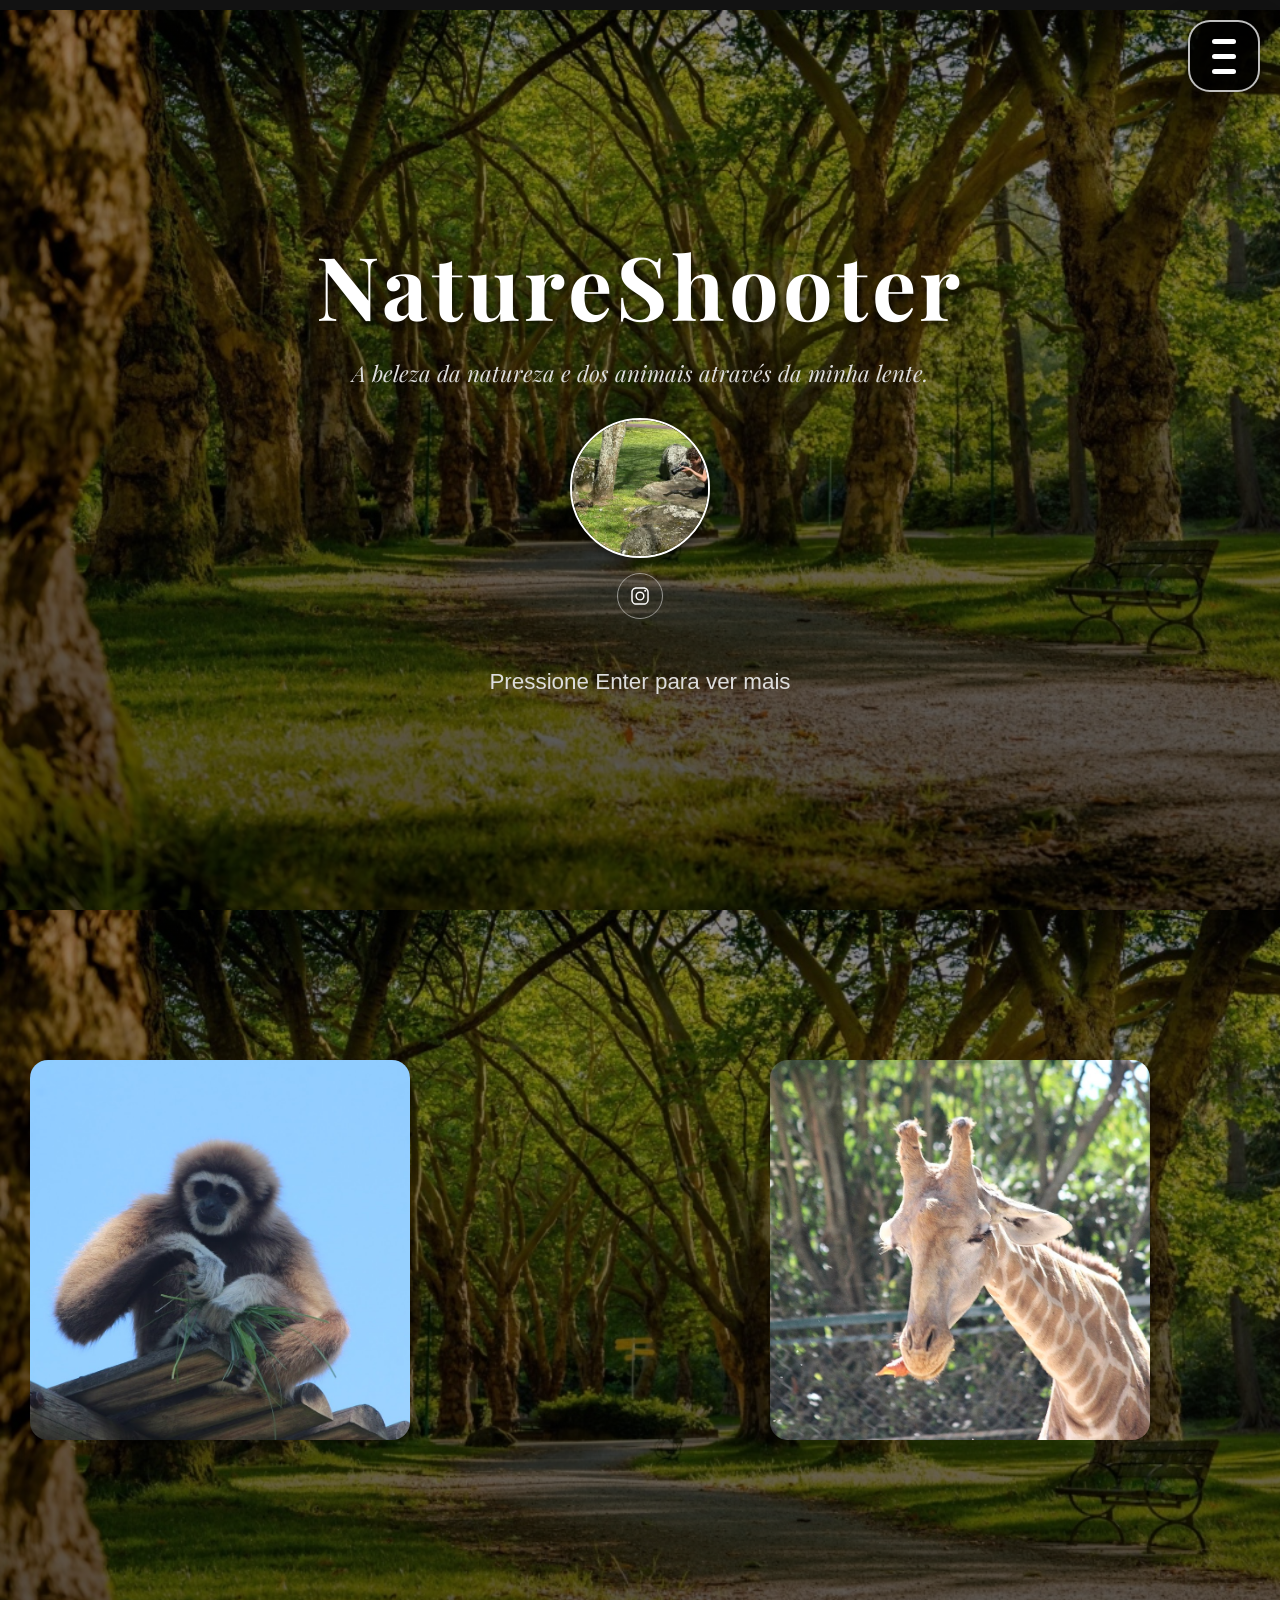
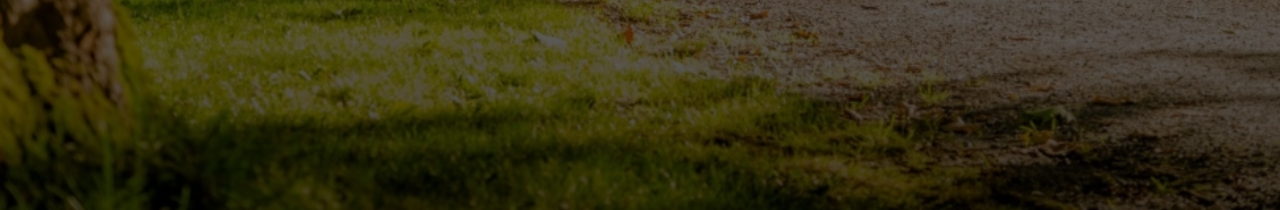
==== commit 059e9f19: "Remove slide 2 e ajusta navegação para slide de fotos" ====
--- a/index.html
+++ b/index.html
@@ -55,13 +55,6 @@
     </header>
 
     <main class="galeria" id="meu-album">
-        <section class="obra made-by">
-            <div class="made-by-texto">
-                <p class="made-by-label">Made by</p>
-                <h2 class="made-by-name">Miguel Figueiredo</h2>
-            </div>
-        </section>
-
         <section class="obra monkey-slide" id="monkey-slide">
             <div class="monkey-card">
                 <div class="monkey-button-wrapper">
@@ -92,7 +85,7 @@
             if (instrucao) {
                 instrucao.style.opacity = '0';
             }
-            const target = document.querySelector('.obra.made-by');
+            const target = document.getElementById('monkey-slide');
             scrollToElement(target || document.body);
         }
 
@@ -124,6 +117,34 @@
             });
         }
 
+        function setupReverseScroll() {
+            const headerSlide = document.querySelector('.cabecalho');
+            const monkeySlide = document.getElementById('monkey-slide');
+
+            function scrollToSlide(element) {
+                if (!element) return;
+                element.scrollIntoView({ behavior: 'smooth', block: 'start' });
+            }
+
+            if (headerSlide) {
+                headerSlide.addEventListener('wheel', (event) => {
+                    if (event.deltaY > 0) {
+                        event.preventDefault();
+                        scrollToSlide(monkeySlide);
+                    }
+                }, { passive: false });
+            }
+
+            if (monkeySlide) {
+                monkeySlide.addEventListener('wheel', (event) => {
+                    if (event.deltaY < 0) {
+                        event.preventDefault();
+                        scrollToSlide(headerSlide);
+                    }
+                }, { passive: false });
+            }
+        }
+
         document.addEventListener('keydown', function(evento) {
             if (evento.key === 'Enter') {
                 evento.preventDefault();
@@ -133,6 +154,7 @@
 
         setupMonkeyPhotoButton();
         setupSidebarMenu();
+        setupReverseScroll();
 
         function setupSidebarMenu() {
             const sidebar = document.querySelector('.sidebar');
--- a/style.css
+++ b/style.css
@@ -13,7 +13,9 @@
     color: #eeeeee;
     font-family: 'Helvetica Neue', Arial, sans-serif;
     overflow-y: auto;
+    height: 100vh;
     min-height: 100vh;
+    scroll-snap-type: y mandatory;
     padding-top: 10px;
 }
 
@@ -267,7 +269,6 @@
     display: block;
 }
 
-.obra.made-by,
 .monkey-slide {
     min-height: 100vh;
     width: 100%;
@@ -287,13 +288,11 @@
 }
 
 .monkey-button-wrapper {
-    margin: 80px auto 0;
-    display: flex;
-    flex-wrap: wrap;
+    margin: 120px auto 0;
+    display: inline-flex;
     align-items: center;
     justify-content: center;
     gap: 20px;
-    width: min(100%, 1080px);
 }
 
 #add-new-btn {
@@ -304,13 +303,9 @@
     margin-left: 300px;
 }
 
-.made-by-texto,
 .monkey-card {
     text-align: center;
     color: #ffffff;
-}
-
-.monkey-card {
     width: auto;
     max-width: none;
     background: transparent;
@@ -323,8 +318,8 @@
 
 
 .monkey-button {
-    width: clamp(240px, 30vw, 400px);
-    height: clamp(240px, 30vw, 400px);
+    width: 400px;
+    height: 400px;
     display: inline-flex;
     align-items: center;
     justify-content: center;
@@ -473,14 +468,6 @@
     .moldura img {
         max-height: 70vh;
     }
-
-    .made-by-label {
-        font-size: 1.8rem;
-    }
-
-    .made-by-name {
-        font-size: 3rem;
-    }
 }
 
 @media (max-width: 768px) {
@@ -514,14 +501,6 @@
         height: 100%;
     }
 
-    .made-by-label {
-        font-size: 1.5rem;
-    }
-
-    .made-by-name {
-        font-size: 2.6rem;
-    }
-
     .obra,
     .moldura {
         padding: 16px 10px;
@@ -555,10 +534,6 @@
 
     .moldura img {
         max-height: 55vh;
-    }
-
-    .made-by-name {
-        font-size: 2.2rem;
     }
 }
 
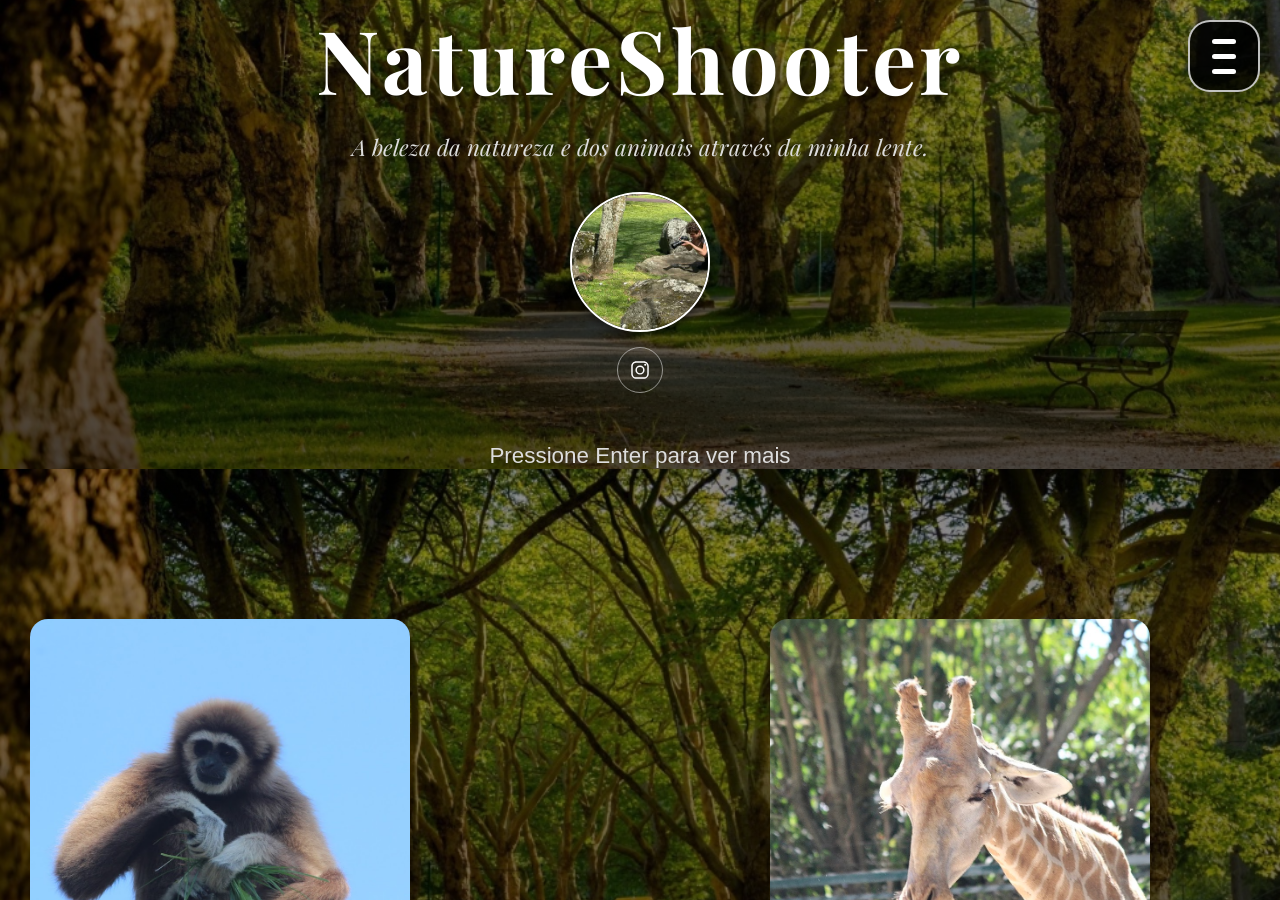
==== commit 9975c96c: "Corrige scroll snap na galeria para transição suave" ====
--- a/index.html
+++ b/index.html
@@ -35,26 +35,26 @@
         </div>
     </nav>
 
-    <header class="cabecalho" id="inicio-slide">
-        <h1>NatureShooter</h1>
-        <p>A beleza da natureza e dos animais através da minha lente.</p>
-        
-        <div class="perfil-container">
-            <img src="fotos/pfp.jpg" alt="Foto de Perfil Nature Shooter" class="perfil-foto">
+    <main class="galeria" id="meu-album">
+        <header class="cabecalho" id="inicio-slide">
+            <h1>NatureShooter</h1>
+            <p>A beleza da natureza e dos animais através da minha lente.</p>
             
-            <a href="https://www.instagram.com/nature_shooter1/" target="_blank" class="instagram-link" title="Visitar Instagram">
-                <svg class="instagram-logo" viewBox="0 0 512 512">
-                    <path d="M349.33 69.33a93.62 93.62 0 0 1 93.34 93.34v186.66a93.62 93.62 0 0 1-93.34 93.34H162.67a93.62 93.62 0 0 1-93.34-93.34V162.67a93.62 93.62 0 0 1 93.34-93.34h186.66m0-37.33H162.67C90.8 32 32 90.8 32 162.67v186.66C32 421.2 90.8 480 162.67 480h186.66C421.2 480 480 421.2 480 349.33V162.67C480 90.8 421.2 32 349.33 32z"/>
-                    <path d="M256 138.67A117.33 117.33 0 1 0 373.33 256 117.46 117.46 0 0 0 256 138.67zm0 197.33A80 80 0 1 1 336 256a80.09 80.09 0 0 1-80 80z"/>
-                    <circle cx="390.47" cy="121.53" r="27.02"/>
-                </svg>
-            </a>
-        </div>
+            <div class="perfil-container">
+                <img src="fotos/pfp.jpg" alt="Foto de Perfil Nature Shooter" class="perfil-foto">
+                
+                <a href="https://www.instagram.com/nature_shooter1/" target="_blank" class="instagram-link" title="Visitar Instagram">
+                    <svg class="instagram-logo" viewBox="0 0 512 512">
+                        <path d="M349.33 69.33a93.62 93.62 0 0 1 93.34 93.34v186.66a93.62 93.62 0 0 1-93.34 93.34H162.67a93.62 93.62 0 0 1-93.34-93.34V162.67a93.62 93.62 0 0 1 93.34-93.34h186.66m0-37.33H162.67C90.8 32 32 90.8 32 162.67v186.66C32 421.2 90.8 480 162.67 480h186.66C421.2 480 480 421.2 480 349.33V162.67C480 90.8 421.2 32 349.33 32z"/>
+                        <path d="M256 138.67A117.33 117.33 0 1 0 373.33 256 117.46 117.46 0 0 0 256 138.67zm0 197.33A80 80 0 1 1 336 256a80.09 80.09 0 0 1-80 80z"/>
+                        <circle cx="390.47" cy="121.53" r="27.02"/>
+                    </svg>
+                </a>
+            </div>
 
-        <p class="instrucao" id="texto-instrucao">Pressione Enter para ver mais</p>
-    </header>
+            <p class="instrucao" id="texto-instrucao">Pressione Enter para ver mais</p>
+        </header>
 
-    <main class="galeria" id="meu-album">
         <section class="obra monkey-slide" id="monkey-slide">
             <div class="monkey-card">
                 <div class="monkey-button-wrapper">
--- a/style.css
+++ b/style.css
@@ -8,15 +8,27 @@
     padding: 0;
 }
 
+html, body {
+    scroll-behavior: smooth;
+}
+
 body {
     background-color: #121212;
     color: #eeeeee;
     font-family: 'Helvetica Neue', Arial, sans-serif;
-    overflow-y: auto;
+    overflow: hidden;
     height: 100vh;
     min-height: 100vh;
+}
+
+.galeria {
+    display: flex;
+    flex-direction: column;
+    height: 100vh;
+    min-height: 100vh;
+    overflow-y: auto;
     scroll-snap-type: y mandatory;
-    padding-top: 10px;
+    scroll-behavior: smooth;
 }
 
 img {
@@ -148,6 +160,7 @@
     align-items: center;
     text-align: center;
     scroll-snap-align: start;
+    scroll-snap-stop: always;
     background-image: linear-gradient(rgba(0, 0, 0, 0.4), rgba(0, 0, 0, 0.7)), url('fotos/d90d2b4d-739e-4e83-9ef0-656e6b3c6dd5.jpg');
     background-size: cover;
     background-position: center;
@@ -238,6 +251,8 @@
     min-height: 100vh;
     display: flex;
     flex-direction: column;
+    scroll-snap-align: start;
+    scroll-snap-stop: always;
     justify-content: center;
     align-items: center;
     scroll-snap-align: start;
@@ -542,7 +557,7 @@
         width: 100%;
         overflow-x: hidden;
         height: auto;
-        scroll-snap-type: none;
+        scroll-snap-type: y mandatory;
     }
 
     .cabecalho,
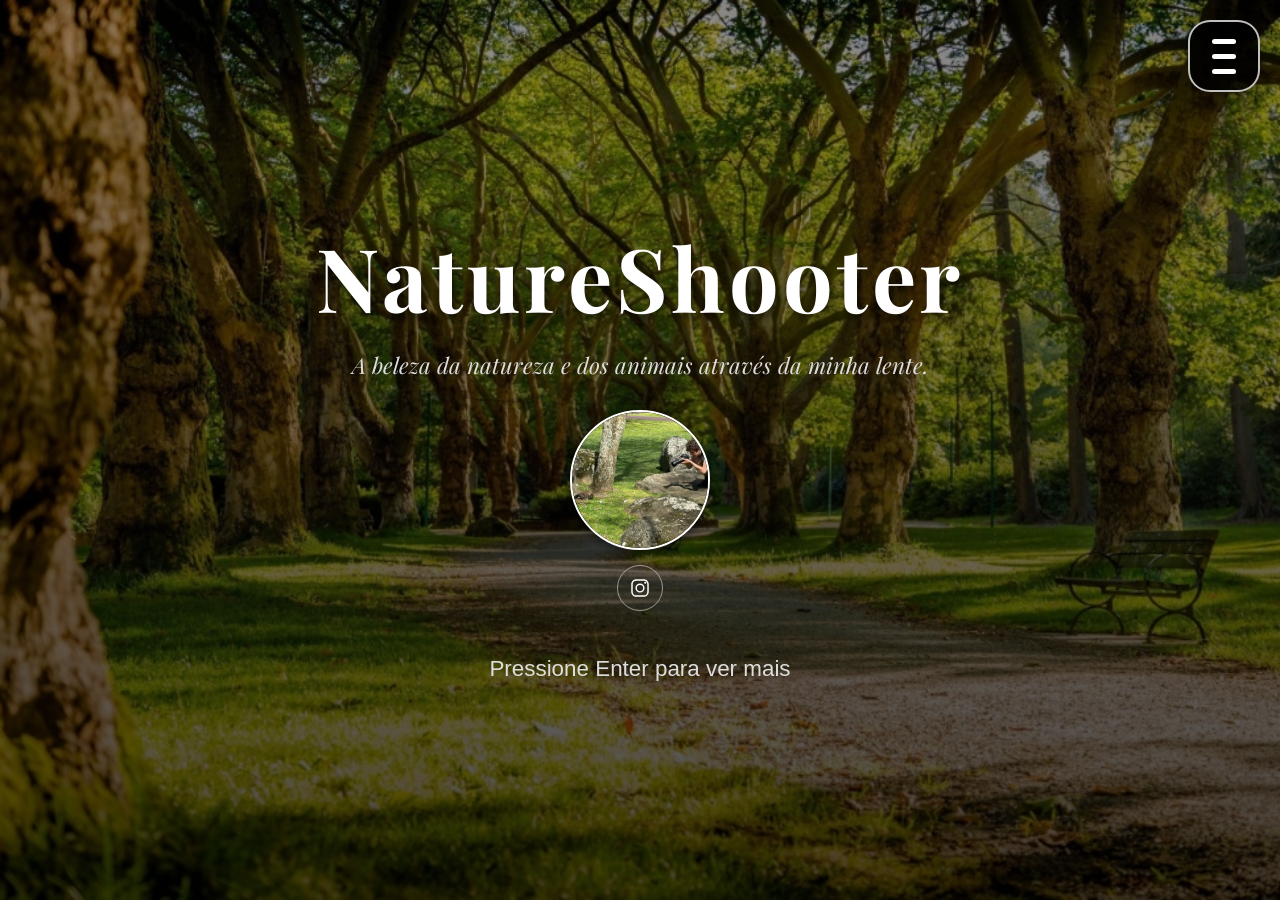
==== commit f39ea28b: "Refatora galeria com Instagram, lightbox e slide inicial a ecrã completo. Integra insta.json, restau" ====
--- a/index.html
+++ b/index.html
@@ -2,7 +2,7 @@
 <html lang="pt">
 <head>
     <meta charset="UTF-8">
-    <meta name="viewport" content="width=device-width, initial-scale=1.0">
+    <meta name="viewport" content="width=device-width, initial-scale=1.0, viewport-fit=cover">
     <title>NatureShooter | Fotografia de Animais</title>
     <meta name="description" content="NatureShooter é o portfólio de fotografia de animais e natureza por Miguel Figueiredo. Explore imagens de macacos, girafas e paisagens naturais." />
     <meta name="keywords" content="NatureShooter, fotografia, animais, natureza, macacos, girafas, portfólio, Miguel Figueiredo" />
@@ -30,7 +30,7 @@
         <div class="sidebar-menu" id="sidebar-menu" aria-hidden="true">
             <ul>
                 <li><a href="#inicio-slide">Início</a></li>
-                <li><a href="#monkey-slide">Fotos</a></li>
+                <li><a href="#photos-slide">Fotos</a></li>
             </ul>
         </div>
     </nav>
@@ -39,12 +39,12 @@
         <header class="cabecalho" id="inicio-slide">
             <h1>NatureShooter</h1>
             <p>A beleza da natureza e dos animais através da minha lente.</p>
-            
+
             <div class="perfil-container">
-                <img src="fotos/pfp.jpg" alt="Foto de Perfil Nature Shooter" class="perfil-foto">
-                
-                <a href="https://www.instagram.com/nature_shooter1/" target="_blank" class="instagram-link" title="Visitar Instagram">
-                    <svg class="instagram-logo" viewBox="0 0 512 512">
+                <img src="fotos/pfp.jpg" alt="Foto de perfil NatureShooter" class="perfil-foto">
+
+                <a href="https://www.instagram.com/nature_shooter1/" target="_blank" rel="noopener" class="instagram-link" title="Visitar Instagram">
+                    <svg class="instagram-logo" viewBox="0 0 512 512" aria-hidden="true">
                         <path d="M349.33 69.33a93.62 93.62 0 0 1 93.34 93.34v186.66a93.62 93.62 0 0 1-93.34 93.34H162.67a93.62 93.62 0 0 1-93.34-93.34V162.67a93.62 93.62 0 0 1 93.34-93.34h186.66m0-37.33H162.67C90.8 32 32 90.8 32 162.67v186.66C32 421.2 90.8 480 162.67 480h186.66C421.2 480 480 421.2 480 349.33V162.67C480 90.8 421.2 32 349.33 32z"/>
                         <path d="M256 138.67A117.33 117.33 0 1 0 373.33 256 117.46 117.46 0 0 0 256 138.67zm0 197.33A80 80 0 1 1 336 256a80.09 80.09 0 0 1-80 80z"/>
                         <circle cx="390.47" cy="121.53" r="27.02"/>
@@ -55,145 +55,37 @@
             <p class="instrucao" id="texto-instrucao">Pressione Enter para ver mais</p>
         </header>
 
-        <section class="obra monkey-slide" id="monkey-slide">
-            <div class="monkey-card">
-                <div class="monkey-button-wrapper">
-                    <button id="add-monkey-btn" class="monkey-button" type="button" aria-label="Adicionar fotos de macacos">
-                        <img src="fotos/IMG_3420.JPG" alt="Macaco" />
+        <section class="obra photos-slide" id="photos-slide">
+            <div class="gallery-container">
+                <div class="photo-button-wrapper">
+                    <button type="button" class="photo-button" aria-label="Ver foto: Macaco">
+                        <img src="fotos/IMG_3420.JPG" alt="Macaco">
                     </button>
-                    <button id="add-new-btn" class="monkey-button" type="button" aria-label="Adicionar fotos adicionais">
-                        <img src="fotos/IMG_3447.JPG" alt="Girafa" />
+                    <button type="button" class="photo-button photo-button--offset-1" aria-label="Ver foto: Girafa">
+                        <img src="fotos/IMG_3447.JPG" alt="Girafa">
                     </button>
-                    <button id="add-new-btn-2" class="monkey-button" type="button" aria-label="Adicionar foto recém adicionada">
-                        <img src="fotos/IMG_3460.JPG" alt="Imagem nova" />
+                    <button type="button" class="photo-button photo-button--offset-2" aria-label="Ver foto: Natureza">
+                        <img src="fotos/IMG_3460.JPG" alt="Natureza">
                     </button>
                 </div>
-                <input type="file" id="monkey-file-input" accept="image/*" multiple hidden>
-                <div id="monkey-preview" class="monkey-preview"></div>
+
+                <h2 class="gallery-title">Galeria</h2>
+                <div id="gallery-grid" class="gallery-grid" aria-live="polite"></div>
             </div>
         </section>
     </main>
 
-<script>
-        function scrollToElement(target) {
-            if (!target) return;
-            target.scrollIntoView({ behavior: 'smooth', block: 'start' });
-        }
+    <div id="lightbox" class="lightbox" aria-hidden="true" role="dialog" aria-label="Visualização de foto">
+        <button class="lightbox-close" type="button" aria-label="Fechar">&times;</button>
+        <button class="lightbox-prev" type="button" aria-label="Foto anterior">&#8249;</button>
+        <button class="lightbox-next" type="button" aria-label="Próxima foto">&#8250;</button>
+        <div class="lightbox-content">
+            <img id="lightbox-img" src="" alt="">
+            <p id="lightbox-caption" class="lightbox-caption" hidden></p>
+            <a id="lightbox-instagram" href="#" target="_blank" rel="noopener" class="lightbox-instagram-link">Ver no Instagram</a>
+        </div>
+    </div>
 
-        function scrollToGallery() {
-            const instrucao = document.getElementById('texto-instrucao');
-            if (instrucao) {
-                instrucao.style.opacity = '0';
-            }
-            const target = document.getElementById('monkey-slide');
-            scrollToElement(target || document.body);
-        }
-
-        function setupMonkeyPhotoButton() {
-            const buttons = Array.from(document.querySelectorAll('.monkey-button'));
-            const fileInput = document.getElementById('monkey-file-input');
-            const preview = document.getElementById('monkey-preview');
-
-            if (!buttons.length || !fileInput || !preview) return;
-
-            buttons.forEach((button) => {
-                button.addEventListener('click', () => fileInput.click());
-            });
-
-            fileInput.addEventListener('change', (event) => {
-                const files = Array.from(event.target.files || []);
-                files.forEach((file) => {
-                    if (!file.type.startsWith('image/')) return;
-                    const reader = new FileReader();
-                    reader.onload = () => {
-                        const thumb = document.createElement('img');
-                        thumb.src = reader.result;
-                        thumb.alt = 'Foto adicionada';
-                        thumb.className = 'monkey-thumb';
-                        preview.appendChild(thumb);
-                    };
-                    reader.readAsDataURL(file);
-                });
-            });
-        }
-
-        function setupReverseScroll() {
-            const headerSlide = document.querySelector('.cabecalho');
-            const monkeySlide = document.getElementById('monkey-slide');
-
-            function scrollToSlide(element) {
-                if (!element) return;
-                element.scrollIntoView({ behavior: 'smooth', block: 'start' });
-            }
-
-            if (headerSlide) {
-                headerSlide.addEventListener('wheel', (event) => {
-                    if (event.deltaY > 0) {
-                        event.preventDefault();
-                        scrollToSlide(monkeySlide);
-                    }
-                }, { passive: false });
-            }
-
-            if (monkeySlide) {
-                monkeySlide.addEventListener('wheel', (event) => {
-                    if (event.deltaY < 0) {
-                        event.preventDefault();
-                        scrollToSlide(headerSlide);
-                    }
-                }, { passive: false });
-            }
-        }
-
-        document.addEventListener('keydown', function(evento) {
-            if (evento.key === 'Enter') {
-                evento.preventDefault();
-                scrollToGallery();
-            }
-        });
-
-        setupMonkeyPhotoButton();
-        setupSidebarMenu();
-        setupReverseScroll();
-
-        function setupSidebarMenu() {
-            const sidebar = document.querySelector('.sidebar');
-            const menuToggle = sidebar ? sidebar.querySelector('.menu-toggle') : null;
-            const sidebarMenu = sidebar ? sidebar.querySelector('.sidebar-menu') : null;
-            const menuLinks = sidebarMenu ? Array.from(sidebarMenu.querySelectorAll('a')) : [];
-
-            if (!menuToggle || !sidebarMenu) return;
-
-            function toggleMenu(open) {
-                const isOpen = typeof open === 'boolean' ? open : !sidebar.classList.contains('sidebar-open');
-                sidebar.classList.toggle('sidebar-open', isOpen);
-                menuToggle.setAttribute('aria-expanded', String(isOpen));
-                sidebarMenu.setAttribute('aria-hidden', String(!isOpen));
-            }
-
-            menuToggle.addEventListener('click', (event) => {
-                event.stopPropagation();
-                toggleMenu();
-            });
-
-            document.addEventListener('click', (event) => {
-                if (!sidebar.contains(event.target) && sidebar.classList.contains('sidebar-open')) {
-                    toggleMenu(false);
-                }
-            });
-
-            menuLinks.forEach((link) => {
-                link.addEventListener('click', (event) => {
-                    event.preventDefault();
-                    const targetId = link.getAttribute('href');
-                    const target = document.querySelector(targetId);
-                    if (target) {
-                        toggleMenu(false);
-                        scrollToElement(target);
-                    }
-                });
-            });
-        }
-    </script>
+    <script src="main.js"></script>
 </body>
 </html>
--- a/style.css
+++ b/style.css
@@ -9,6 +9,7 @@
 }
 
 html, body {
+    height: 100%;
     scroll-behavior: smooth;
 }
 
@@ -18,17 +19,13 @@
     font-family: 'Helvetica Neue', Arial, sans-serif;
     overflow: hidden;
     height: 100vh;
+    height: 100dvh;
     min-height: 100vh;
-}
-
-.galeria {
-    display: flex;
-    flex-direction: column;
-    height: 100vh;
-    min-height: 100vh;
-    overflow-y: auto;
-    scroll-snap-type: y mandatory;
-    scroll-behavior: smooth;
+    min-height: 100dvh;
+}
+
+body.lightbox-active {
+    overflow: hidden;
 }
 
 img {
@@ -37,17 +34,28 @@
     height: auto;
 }
 
+.galeria {
+    display: flex;
+    flex-direction: column;
+    height: 100vh;
+    height: 100dvh;
+    min-height: 100vh;
+    min-height: 100dvh;
+    overflow-y: auto;
+    overflow-x: hidden;
+    scroll-snap-type: y mandatory;
+    scroll-behavior: smooth;
+    overscroll-behavior: none;
+}
+
 .sidebar {
     position: fixed;
     right: 20px;
     top: 20px;
-    left: auto;
     z-index: 10000;
     display: inline-flex;
     align-items: center;
     justify-content: center;
-    gap: 10px;
-    pointer-events: auto;
 }
 
 .menu-toggle {
@@ -89,7 +97,7 @@
     right: 0;
     width: min(90vw, 260px);
     min-height: 100vh;
-    padding: 80px 24px 24px 24px;
+    padding: 80px 24px 24px;
     background: rgba(0, 0, 0, 0.52);
     backdrop-filter: blur(12px);
     box-shadow: -10px 0 40px rgba(0, 0, 0, 0.35);
@@ -106,8 +114,6 @@
 
 .sidebar-menu ul {
     list-style: none;
-    padding: 0;
-    margin: 0;
 }
 
 .sidebar-menu li + li {
@@ -135,25 +141,14 @@
     transform: translateX(3px);
 }
 
-@media (max-width: 760px) {
-    .sidebar {
-        right: 16px;
-        top: 16px;
-    }
-
-    .sidebar-menu {
-        width: 220px;
-        padding-top: 70px;
-    }
-
-    .sidebar-menu a {
-        font-size: 1rem;
-        padding: 10px 14px;
-    }
-}
-
 .cabecalho {
-    height: 100vh; 
+    flex-shrink: 0;
+    height: 100vh;
+    height: 100dvh;
+    min-height: 100vh;
+    min-height: 100dvh;
+    max-height: 100vh;
+    max-height: 100dvh;
     display: flex;
     flex-direction: column;
     justify-content: center;
@@ -161,6 +156,8 @@
     text-align: center;
     scroll-snap-align: start;
     scroll-snap-stop: always;
+    overflow: hidden;
+    padding: max(16px, env(safe-area-inset-top, 0px)) max(20px, env(safe-area-inset-right, 0px)) max(16px, env(safe-area-inset-bottom, 0px)) max(20px, env(safe-area-inset-left, 0px));
     background-image: linear-gradient(rgba(0, 0, 0, 0.4), rgba(0, 0, 0, 0.7)), url('fotos/d90d2b4d-739e-4e83-9ef0-656e6b3c6dd5.jpg');
     background-size: cover;
     background-position: center;
@@ -168,17 +165,17 @@
 
 .cabecalho h1 {
     font-family: 'Playfair Display', serif;
-    font-size: 5.5rem;
+    font-size: clamp(2.3rem, 7vw, 5.5rem);
     letter-spacing: 4px;
     margin-bottom: 15px;
     color: #ffffff;
-    text-shadow: 2px 4px 10px rgba(0,0,0,0.6);
+    text-shadow: 2px 4px 10px rgba(0, 0, 0, 0.6);
 }
 
 .cabecalho p {
     font-family: 'Playfair Display', serif;
     font-style: italic;
-    font-size: 1.4rem;
+    font-size: clamp(0.95rem, 2.5vw, 1.4rem);
     color: #dddddd;
 }
 
@@ -186,17 +183,17 @@
     display: flex;
     flex-direction: column;
     align-items: center;
-    margin-top: 30px;
+    margin-top: clamp(16px, 4vh, 30px);
     gap: 15px;
 }
 
 .perfil-foto {
-    width: 140px;
-    height: 140px;
+    width: clamp(84px, 18vw, 140px);
+    height: clamp(84px, 18vw, 140px);
     border-radius: 50%;
     border: 2px solid #ffffff;
     object-fit: cover;
-    box-shadow: 0px 4px 10px rgba(0,0,0,0.5);
+    box-shadow: 0 4px 10px rgba(0, 0, 0, 0.5);
 }
 
 .instagram-link {
@@ -228,7 +225,7 @@
 }
 
 .instrucao {
-    margin-top: 50px;
+    margin-top: clamp(24px, 5vh, 50px);
     font-size: 1rem;
     color: #ffffff;
     font-style: normal !important;
@@ -242,11 +239,6 @@
     50% { opacity: 0.2; }
 }
 
-.galeria {
-    display: flex;
-    flex-direction: column;
-}
-
 .obra {
     min-height: 100vh;
     display: flex;
@@ -255,84 +247,32 @@
     scroll-snap-stop: always;
     justify-content: center;
     align-items: center;
-    scroll-snap-align: start;
-    padding: 20px;
-}
-
-
-.moldura {
-    width: min(95vw, 1200px);
-    max-height: 85vh;
-    display: flex;
-    justify-content: center;
-    align-items: center;
-    margin: 0 auto;
-    box-shadow: 0px 20px 40px rgba(0, 0, 0, 0.8);
-    border-radius: 5px;
-    padding: 10px;
-    background-color: #000;
-    overflow: hidden;
-}
-
-.moldura img {
-    width: auto;
-    height: auto;
-    max-width: 100%;
-    max-height: 100%;
-    object-fit: contain;
-    object-position: center center;
-    display: block;
-}
-
-.monkey-slide {
-    min-height: 100vh;
-    width: 100%;
-    display: flex;
-    justify-content: center;
-    align-items: center;
-    background-image: linear-gradient(rgba(0, 0, 0, 0.4), rgba(0, 0, 0, 0.7)), url('fotos/d90d2b4d-739e-4e83-9ef0-656e6b3c6dd5.jpg');
+    padding: 40px 20px;
+}
+
+.photos-slide {
+    justify-content: flex-start;
+    align-items: flex-start;
+    background-image: linear-gradient(rgba(0, 0, 0, 0.5), rgba(0, 0, 0, 0.75)), url('fotos/d90d2b4d-739e-4e83-9ef0-656e6b3c6dd5.jpg');
     background-size: cover;
     background-position: center;
     background-repeat: no-repeat;
 }
 
-.monkey-slide {
-    justify-content: flex-start;
-    align-items: flex-start;
-    padding: 20px;
-}
-
-.monkey-button-wrapper {
-    margin: 120px auto 0;
+.gallery-container {
+    width: min(1200px, 95vw);
+    margin: 0 auto;
+    text-align: center;
+}
+
+.photo-button-wrapper {
+    margin: 120px auto 48px;
     display: inline-flex;
     align-items: center;
-    justify-content: center;
     gap: 20px;
 }
 
-#add-new-btn {
-    margin-left: 320px;
-}
-
-#add-new-btn-2 {
-    margin-left: 300px;
-}
-
-.monkey-card {
-    text-align: center;
-    color: #ffffff;
-    width: auto;
-    max-width: none;
-    background: transparent;
-    border: none;
-    border-radius: 0;
-    padding: 0;
-    box-shadow: none;
-}
-
-
-
-.monkey-button {
+.photo-button {
     width: 400px;
     height: 400px;
     display: inline-flex;
@@ -342,302 +282,308 @@
     border-radius: 20px;
     background: transparent;
     cursor: pointer;
-    transition: transform 0.2s ease, background 0.2s ease, border-color 0.2s ease;
-}
-
-.monkey-button:hover {
+    padding: 0;
+    transition: transform 0.2s ease;
+}
+
+.photo-button:hover,
+.photo-button:focus {
     transform: translateY(-1px) scale(1.05);
-    background: transparent;
-}
-
-.monkey-button img {
+}
+
+.photo-button img {
     width: 380px;
     height: 380px;
     object-fit: cover;
     border-radius: 18px;
+    transition: transform 0.2s ease;
+}
+
+.photo-button--offset-1 {
+    margin-left: 320px;
+}
+
+.photo-button--offset-2 {
+    margin-left: 300px;
+}
+
+.gallery-title {
+    font-family: 'Playfair Display', serif;
+    font-size: 2.5rem;
+    letter-spacing: 0.15em;
+    text-align: center;
+    margin-bottom: 32px;
+    margin-top: 24px;
+    color: #ffffff;
+    text-shadow: 2px 4px 10px rgba(0, 0, 0, 0.6);
+}
+
+.gallery-grid {
+    display: grid;
+    grid-template-columns: repeat(auto-fill, minmax(240px, 1fr));
+    gap: 20px;
+}
+
+.photo-card {
     border: none;
-    transition: transform 0.2s ease;
-}
-
-.monkey-preview {
-    display: grid;
-    grid-template-columns: repeat(auto-fit, minmax(100px, 1fr));
-    gap: 12px;
-    margin-top: 24px;
-}
-
-.monkey-thumb {
+    border-radius: 16px;
+    overflow: hidden;
+    padding: 0;
+    cursor: pointer;
+    background: rgba(0, 0, 0, 0.4);
+    box-shadow: 0 12px 32px rgba(0, 0, 0, 0.45);
+    transition: transform 0.25s ease, box-shadow 0.25s ease;
+    aspect-ratio: 1 / 1;
+}
+
+.photo-card:hover,
+.photo-card:focus {
+    transform: translateY(-4px) scale(1.02);
+    box-shadow: 0 18px 40px rgba(0, 0, 0, 0.55);
+}
+
+.photo-card img {
     width: 100%;
-    aspect-ratio: 1 / 1;
+    height: 100%;
     object-fit: cover;
-    border-radius: 14px;
-    border: 1px solid rgba(255, 255, 255, 0.16);
-}
-
-.made-by-label {
+}
+
+.lightbox {
+    position: fixed;
+    inset: 0;
+    z-index: 20000;
+    display: flex;
+    align-items: center;
+    justify-content: center;
+    background: rgba(0, 0, 0, 0.92);
+    opacity: 0;
+    visibility: hidden;
+    transition: opacity 0.3s ease, visibility 0.3s ease;
+}
+
+.lightbox-open {
+    opacity: 1;
+    visibility: visible;
+}
+
+.lightbox-content {
+    display: flex;
+    flex-direction: column;
+    align-items: center;
+    gap: 16px;
+    max-width: min(90vw, 900px);
+    max-height: 90vh;
+}
+
+.lightbox-content img {
+    max-width: 100%;
+    max-height: 75vh;
+    object-fit: contain;
+    border-radius: 8px;
+    box-shadow: 0 20px 60px rgba(0, 0, 0, 0.6);
+}
+
+.lightbox-caption {
+    font-size: 0.95rem;
+    color: #cccccc;
+    text-align: center;
+    max-width: 600px;
+    line-height: 1.5;
+}
+
+.lightbox-instagram-link {
+    color: #ffd700;
+    text-decoration: none;
     font-family: 'Playfair Display', serif;
+    font-size: 1rem;
+    letter-spacing: 0.05em;
+    padding: 10px 20px;
+    border: 1px solid rgba(255, 215, 0, 0.4);
+    border-radius: 999px;
+    transition: background 0.25s ease, color 0.25s ease;
+}
+
+.lightbox-instagram-link:hover {
+    background: #ffd700;
+    color: #121212;
+}
+
+.lightbox-close,
+.lightbox-prev,
+.lightbox-next {
+    position: absolute;
+    background: rgba(255, 255, 255, 0.1);
+    border: 1px solid rgba(255, 255, 255, 0.25);
+    color: #ffffff;
+    cursor: pointer;
+    border-radius: 50%;
+    transition: background 0.25s ease;
+}
+
+.lightbox-close:hover,
+.lightbox-prev:hover,
+.lightbox-next:hover {
+    background: rgba(255, 255, 255, 0.2);
+}
+
+.lightbox-close {
+    top: 20px;
+    right: 24px;
+    width: 48px;
+    height: 48px;
+    font-size: 1.8rem;
+    line-height: 1;
+}
+
+.lightbox-prev,
+.lightbox-next {
+    top: 50%;
+    transform: translateY(-50%);
+    width: 52px;
+    height: 52px;
     font-size: 2rem;
-    letter-spacing: 0.3rem;
-    margin-bottom: 0.5rem;
-}
-
-.made-by-name {
-    font-family: 'Playfair Display', serif;
-    font-size: 4rem;
-    letter-spacing: 0.15rem;
-    margin: 0;
-}
-
-
-.legenda {
-    margin-top: 25px;
-    text-align: center;
-}
-
-.legenda h3 {
-    font-size: 1.6rem;
-    margin-bottom: 8px;
-    color: #ffffff;
-    letter-spacing: 1px;
-}
-
-.legenda .descricao {
-    font-size: 1.1rem;
-    color: #a0a0a0;
-}
-
-/* Responsive adjustments for phones and tablets */
+    line-height: 1;
+}
+
+.lightbox-prev {
+    left: 20px;
+}
+
+.lightbox-next {
+    right: 20px;
+}
+
 @media (max-width: 1024px) {
-    body {
-        overflow-y: auto;
-        height: auto;
-    }
-
-    .cabecalho {
-        min-height: 100vh;
-        padding: 40px 20px;
-    }
-
     .cabecalho h1 {
-        font-size: 3.8rem;
+        font-size: clamp(2.3rem, 8vw, 3.8rem);
         letter-spacing: 3px;
     }
 
     .cabecalho p {
-        font-size: 1.1rem;
+        font-size: clamp(0.95rem, 2.5vw, 1.1rem);
         max-width: 90vw;
         margin: 0 auto;
     }
 
     .perfil-container {
-        margin-top: 20px;
+        margin-top: clamp(12px, 3vh, 20px);
     }
 
     .perfil-foto {
-        width: 120px;
-        height: 120px;
-    }
-
-    .instagram-link {
-        padding: 10px;
-    }
-
-    .instagram-logo {
-        width: 18px;
-        height: 18px;
-    }
-
-    .monkey-slide {
-        padding: 20px 12px;
-    }
-
-    .monkey-button-wrapper {
-        width: 100%;
+        width: clamp(84px, 22vw, 120px);
+        height: clamp(84px, 22vw, 120px);
+    }
+
+    .instrucao {
+        margin-top: clamp(16px, 4vh, 32px);
+    }
+
+    .photo-button-wrapper {
         flex-wrap: wrap;
         gap: 18px;
-        margin: 80px auto 0;
+        margin: 80px auto 32px;
         justify-content: center;
     }
 
-    #add-new-btn,
-    #add-new-btn-2 {
+    .photo-button--offset-1,
+    .photo-button--offset-2 {
         margin-left: 0;
     }
 
-    .monkey-button {
+    .photo-button {
         width: min(300px, 90vw);
         height: min(300px, 90vw);
-        max-width: 100%;
-    }
-
-    .monkey-button img {
+    }
+
+    .photo-button img {
         width: 100%;
         height: 100%;
     }
 
-    .moldura {
-        width: min(95vw, 1000px);
-        padding: 10px;
-    }
-
-    .moldura img {
-        max-height: 70vh;
+    .gallery-title {
+        font-size: 2rem;
+        margin-bottom: 24px;
+    }
+
+    .gallery-grid {
+        grid-template-columns: repeat(auto-fill, minmax(180px, 1fr));
+        gap: 16px;
+    }
+}
+
+@media (max-width: 760px) {
+    .sidebar {
+        right: 16px;
+        top: 16px;
+    }
+
+    .sidebar-menu {
+        width: 220px;
+        padding-top: 70px;
+    }
+
+    .sidebar-menu a {
+        font-size: 1rem;
+        padding: 10px 14px;
+    }
+
+    .menu-toggle {
+        width: 60px;
+        height: 60px;
     }
 }
 
 @media (max-width: 768px) {
     .cabecalho h1 {
-        font-size: 2.8rem;
-    }
-
-    .cabecalho p {
-        font-size: 1rem;
-    }
-
-    .perfil-foto {
-        width: 100px;
-        height: 100px;
-    }
-
-    .monkey-button-wrapper {
-        display: flex;
+        letter-spacing: 2px;
+    }
+
+    .photo-button-wrapper {
         flex-direction: column;
         gap: 16px;
         margin-top: 60px;
     }
 
-    .monkey-button {
+    .photo-button {
         width: min(240px, 90vw);
         height: min(240px, 90vw);
     }
 
-    .monkey-button img {
-        width: 100%;
-        height: 100%;
-    }
-
-    .obra,
-    .moldura {
-        padding: 16px 10px;
-        width: min(92vw, 1000px);
+    .gallery-grid {
+        grid-template-columns: repeat(auto-fill, minmax(140px, 1fr));
+        gap: 12px;
+    }
+
+    .lightbox-prev {
+        left: 10px;
+    }
+
+    .lightbox-next {
+        right: 10px;
+    }
+
+    .lightbox-close {
+        top: 12px;
+        right: 12px;
     }
 }
 
 @media (max-width: 480px) {
-    .cabecalho h1 {
-        font-size: 2.3rem;
-    }
-
-    .cabecalho p {
-        font-size: 0.95rem;
-    }
-
-    .perfil-foto {
-        width: 84px;
-        height: 84px;
-    }
-
-    .monkey-button-wrapper {
+    .photo-button-wrapper {
         gap: 14px;
         margin-top: 50px;
     }
 
-    .monkey-button {
+    .photo-button {
         width: min(220px, 90vw);
         height: min(220px, 90vw);
     }
 
-    .moldura img {
-        max-height: 55vh;
-    }
-}
-
-@media (max-width: 680px) {
-    html, body {
-        width: 100%;
-        overflow-x: hidden;
-        height: auto;
-        scroll-snap-type: y mandatory;
-    }
-
-    .cabecalho,
-    .obra,
-    .monkey-slide {
-        min-height: auto;
-        width: 100%;
+    .gallery-title {
+        font-size: 1.6rem;
+    }
+
+    .obra {
         padding: 30px 12px;
-        justify-content: center;
-        align-items: center;
-    }
-
-    .cabecalho {
-        height: 100vh;
-        min-height: 100vh;
-        padding-bottom: 0;
-    }
-
-    .obra.made-by {
-        min-height: 70vh;
-    }
-
-    .cabecalho h1 {
-        font-size: 2.4rem;
-        letter-spacing: 2px;
-        margin-bottom: 15px;
-    }
-
-    .cabecalho p {
-        font-size: 0.95rem;
-        max-width: 90vw;
-        margin: 0 auto;
-    }
-
-    .perfil-container {
-        width: 100%;
-        gap: 10px;
-        margin-top: 20px;
-    }
-
-    .monkey-button-wrapper {
-        width: 100%;
-        flex-direction: column;
-        gap: 14px;
-        margin-top: 40px;
-        align-items: center;
-        justify-content: center;
-    }
-
-    #add-new-btn,
-    #add-new-btn-2 {
-        margin-left: 0;
-    }
-
-    .monkey-button {
-        width: min(90vw, 240px);
-        height: min(90vw, 240px);
-    }
-
-    .monkey-button img {
-        width: 100%;
-        height: 100%;
-    }
-
-    .moldura {
-        width: 100%;
-        max-width: 100%;
-        padding: 10px;
-    }
-
-    .moldura img {
-        width: 100%;
-        max-height: none;
-    }
-
-    .made-by-label {
-        font-size: 1.4rem;
-    }
-
-    .made-by-name {
-        font-size: 2rem;
-    }
-}
+    }
+}
